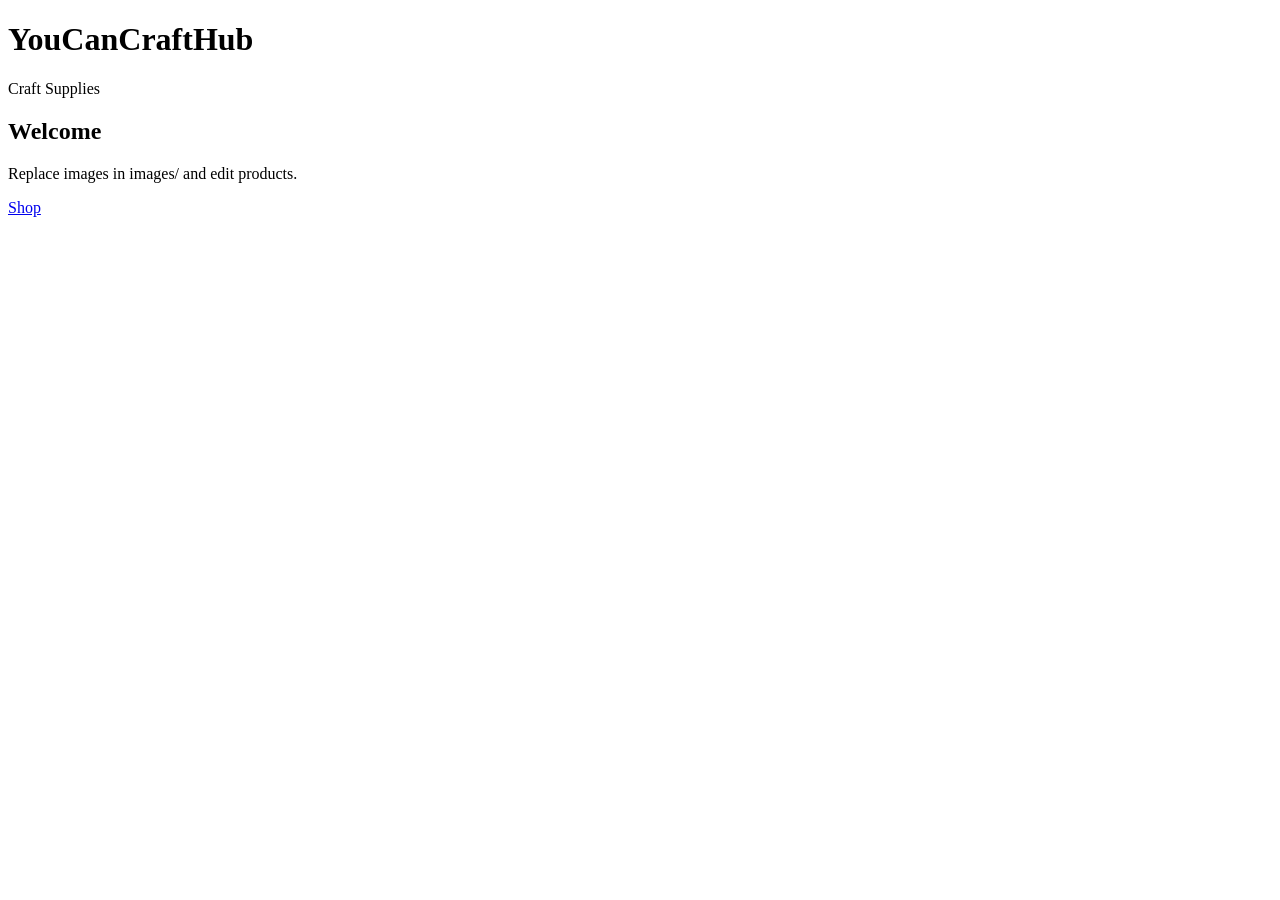
==== index.html @ ac7f4e87 "Update index.html" ====
<!DOCTYPE html><html><head><meta charset='UTF-8'><meta name='viewport' content='width=device-width,initial-scale=1'><title>YouCanCraftHub</title><link rel='stylesheet' href='style.css'></head><body><header><h1>YouCanCraftHub</h1><p>Craft Supplies</p></header><main><h2>Welcome</h2><p>Replace images in images/ and edit products.</p><a href='products.html'>Shop</a></main><script src='script.js'></script></body></html>
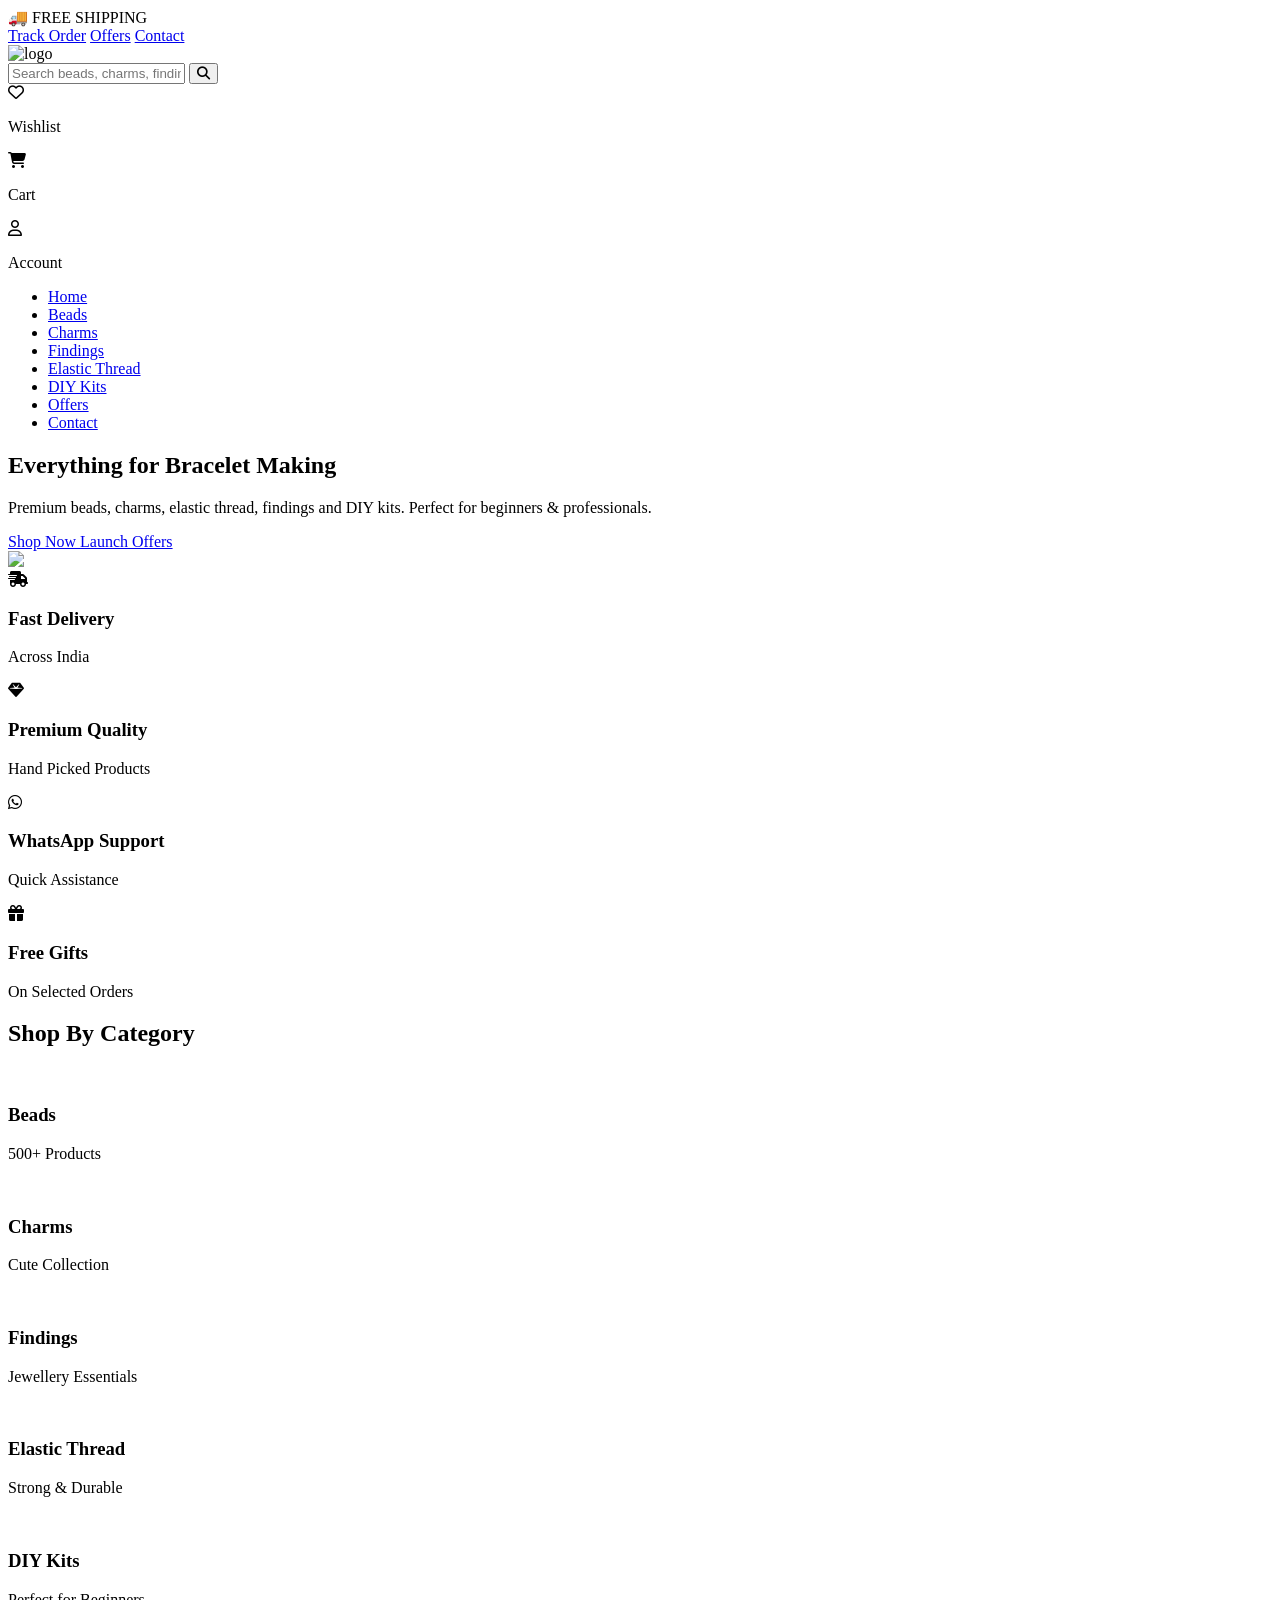
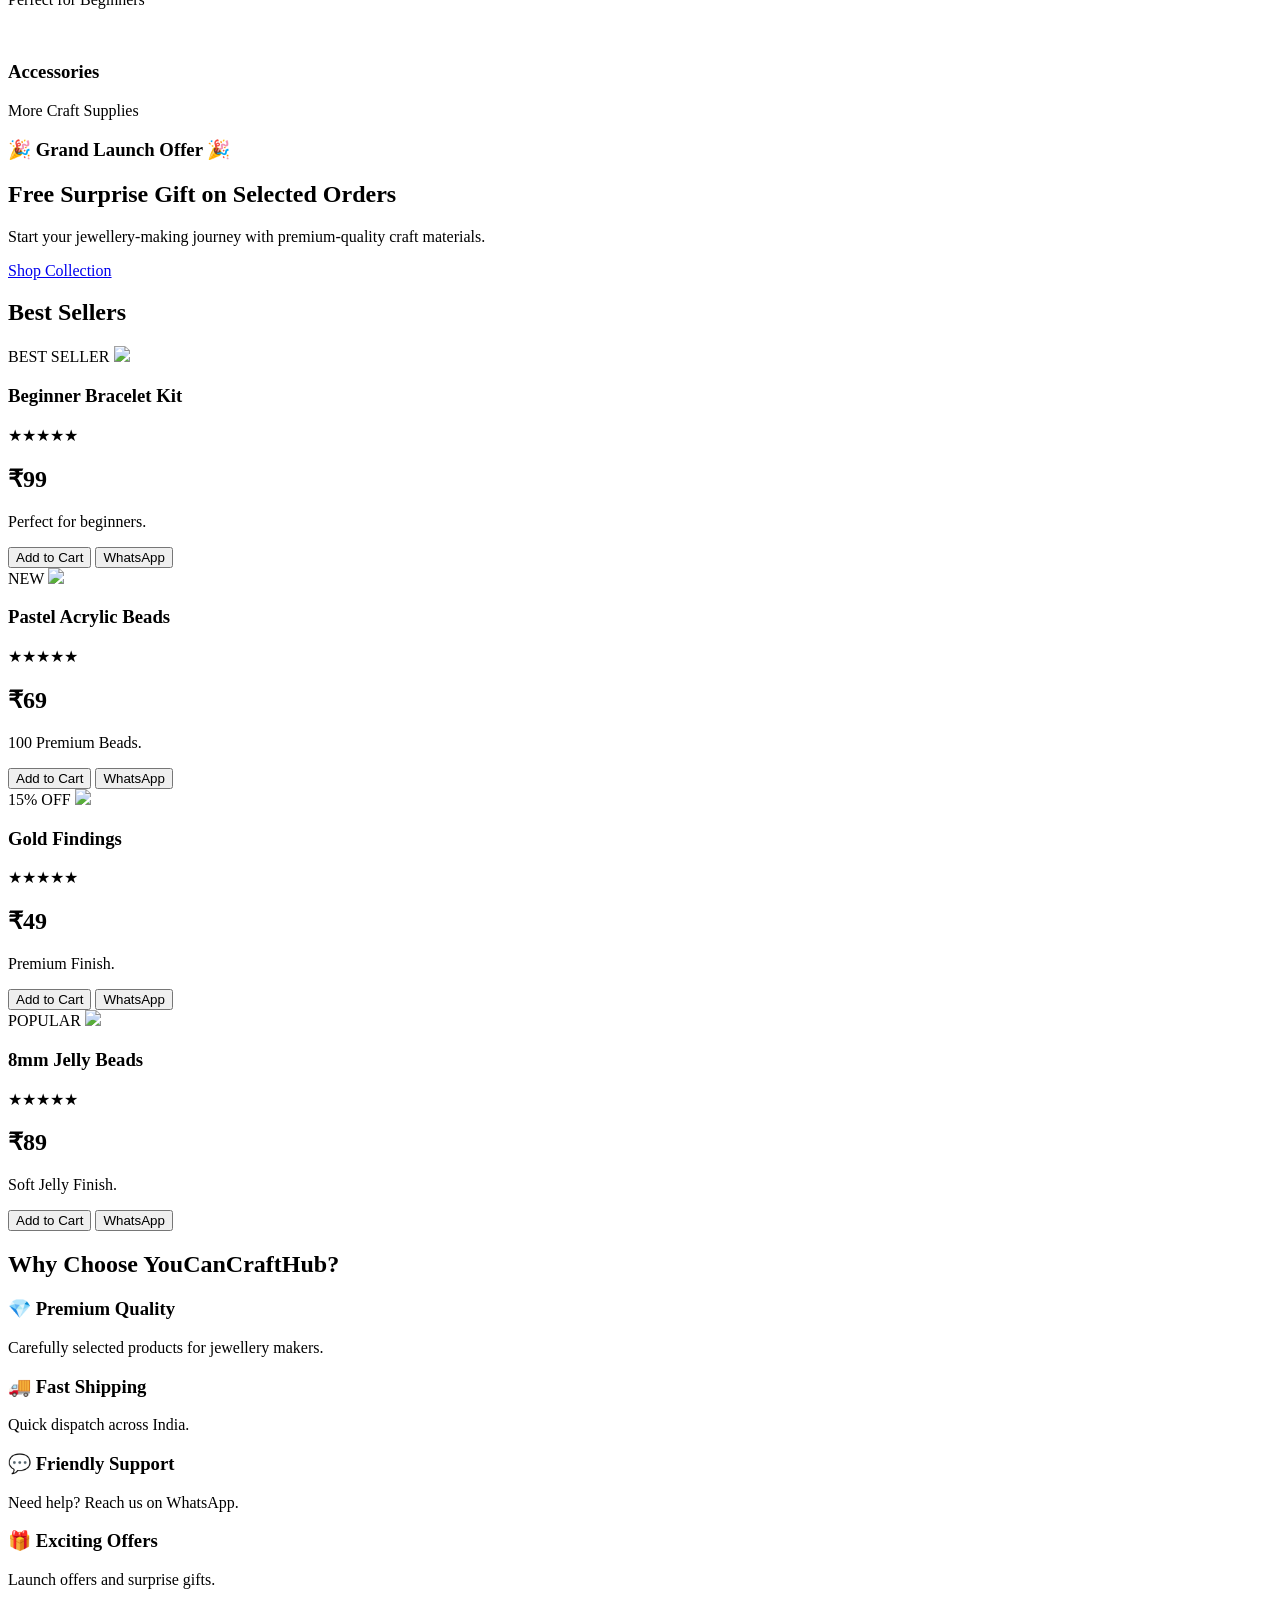
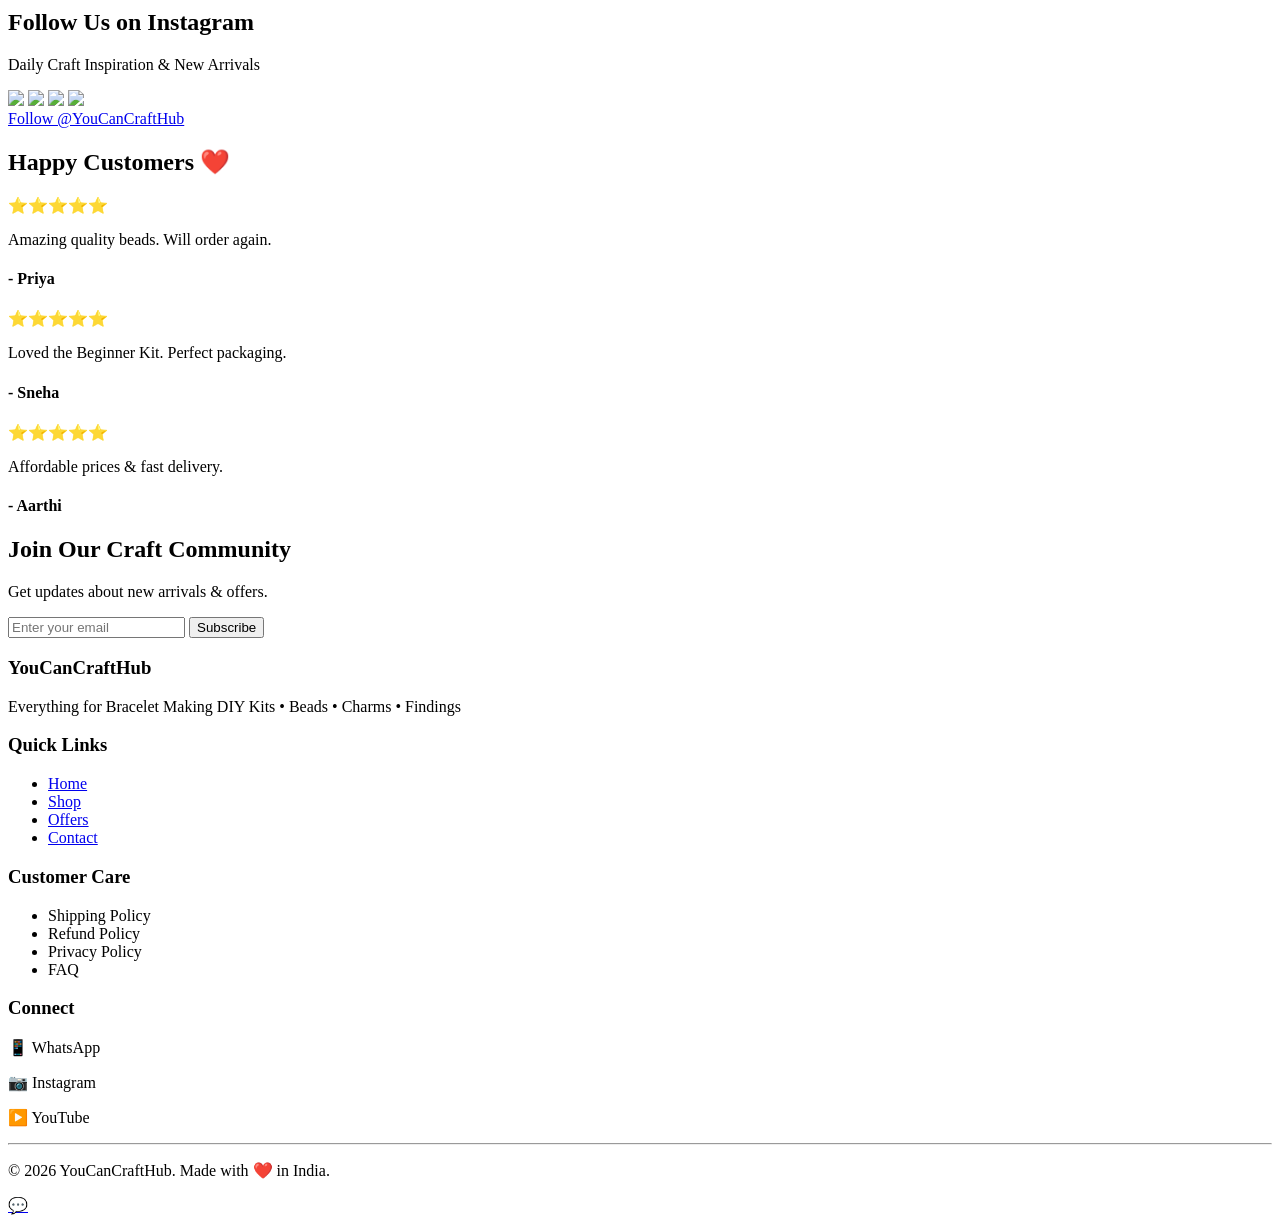
==== commit 87ca34b7: "Update index.html" ====
--- a/index.html
+++ b/index.html
@@ -1 +1,770 @@
-<!DOCTYPE html><html><head><meta charset='UTF-8'><meta name='viewport' content='width=device-width,initial-scale=1'><title>YouCanCraftHub</title><link rel='stylesheet' href='style.css'></head><body><header><h1>YouCanCraftHub</h1><p>Craft Supplies</p></header><main><h2>Welcome</h2><p>Replace images in images/ and edit products.</p><a href='products.html'>Shop</a></main><script src='script.js'></script></body></html>
+<!DOCTYPE html>
+<html lang="en">
+
+<head>
+
+<meta charset="UTF-8">
+<meta name="viewport" content="width=device-width, initial-scale=1.0">
+
+<title>YouCanCraftHub | Craft Supplies Store</title>
+
+<link rel="stylesheet" href="css/main.css">
+
+<link href="https://fonts.googleapis.com/css2?family=Poppins:wght@300;400;500;600;700&display=swap" rel="stylesheet">
+
+<link rel="stylesheet"
+href="https://cdnjs.cloudflare.com/ajax/libs/font-awesome/6.6.0/css/all.min.css">
+
+</head>
+
+<body>
+
+<!-- TOP BAR -->
+
+<div class="top-bar">
+
+<div class="offer">
+🚚 FREE SHIPPING 
+</div>
+
+<div class="top-links">
+
+<a href="#">Track Order</a>
+
+<a href="#">Offers</a>
+
+<a href="#">Contact</a>
+
+</div>
+
+</div>
+
+<!-- HEADER -->
+
+<header>
+
+<div class="logo">
+
+<img src="images/logo.png" alt="logo">
+
+</div>
+
+<div class="search-box">
+
+<input
+type="text"
+placeholder="Search beads, charms, findings...">
+
+<button>
+
+<i class="fa fa-search"></i>
+
+</button>
+
+</div>
+
+<div class="header-icons">
+
+<div>
+
+<i class="fa-regular fa-heart"></i>
+
+<p>Wishlist</p>
+
+</div>
+
+<div>
+
+<i class="fa-solid fa-cart-shopping"></i>
+
+<p>Cart</p>
+
+</div>
+
+<div>
+
+<i class="fa-regular fa-user"></i>
+
+<p>Account</p>
+
+</div>
+
+</div>
+
+</header>
+
+<!-- NAVIGATION -->
+
+<nav>
+
+<ul>
+
+<li><a href="#">Home</a></li>
+
+<li><a href="#">Beads</a></li>
+
+<li><a href="#">Charms</a></li>
+
+<li><a href="#">Findings</a></li>
+
+<li><a href="#">Elastic Thread</a></li>
+
+<li><a href="#">DIY Kits</a></li>
+
+<li><a href="#">Offers</a></li>
+
+<li><a href="#">Contact</a></li>
+
+</ul>
+
+</nav>
+
+<!-- HERO -->
+
+<section class="hero">
+
+<div class="hero-left">
+
+<h1>
+
+Everything for
+
+<span>Bracelet Making</span>
+
+</h1>
+
+<p>
+
+Premium beads, charms, elastic thread,
+
+findings and DIY kits.
+
+Perfect for beginners & professionals.
+
+</p>
+
+<div class="hero-buttons">
+
+<a href="#" class="shop-btn">
+
+Shop Now
+
+</a>
+
+<a href="#"
+
+class="offer-btn">
+
+Launch Offers
+
+</a>
+
+</div>
+
+</div>
+
+<div class="hero-right">
+
+<img src="images/hero.png">
+
+</div>
+
+</section>
+
+<!-- FEATURES -->
+
+<section class="features">
+
+<div class="feature">
+
+<i class="fa-solid fa-truck-fast"></i>
+
+<h3>
+
+Fast Delivery
+
+</h3>
+
+<p>
+
+Across India
+
+</p>
+
+</div>
+
+<div class="feature">
+
+<i class="fa-solid fa-gem"></i>
+
+<h3>
+
+Premium Quality
+
+</h3>
+
+<p>
+
+Hand Picked Products
+
+</p>
+
+</div>
+
+<div class="feature">
+
+<i class="fa-brands fa-whatsapp"></i>
+
+<h3>
+
+WhatsApp Support
+
+</h3>
+
+<p>
+
+Quick Assistance
+
+</p>
+
+</div>
+
+<div class="feature">
+
+<i class="fa-solid fa-gift"></i>
+
+<h3>
+
+Free Gifts
+
+</h3>
+
+<p>
+
+On Selected Orders
+
+</p>
+
+</div>
+<!-- SHOP BY CATEGORY -->
+
+<section class="categories">
+
+<h2>Shop By Category</h2>
+
+<div class="category-grid">
+
+<div class="category-card">
+<img src="images/beads.png" alt="">
+<h3>Beads</h3>
+<p>500+ Products</p>
+</div>
+
+<div class="category-card">
+<img src="images/charms.png" alt="">
+<h3>Charms</h3>
+<p>Cute Collection</p>
+</div>
+
+<div class="category-card">
+<img src="images/findings.png" alt="">
+<h3>Findings</h3>
+<p>Jewellery Essentials</p>
+</div>
+
+<div class="category-card">
+<img src="images/thread.png" alt="">
+<h3>Elastic Thread</h3>
+<p>Strong & Durable</p>
+</div>
+
+<div class="category-card">
+<img src="images/kits.png" alt="">
+<h3>DIY Kits</h3>
+<p>Perfect for Beginners</p>
+</div>
+
+<div class="category-card">
+<img src="images/accessories.png" alt="">
+<h3>Accessories</h3>
+<p>More Craft Supplies</p>
+</div>
+
+</div>
+
+</section>
+
+<!-- OFFER BANNER -->
+
+<section class="offer-banner">
+
+<div class="offer-content">
+
+<h1>🎉 Grand Launch Offer 🎉</h1>
+
+<h2>Free Surprise Gift on Selected Orders</h2>
+
+<p>
+Start your jewellery-making journey with premium-quality craft materials.
+</p>
+
+<a href="#" class="shop-btn">
+
+Shop Collection
+
+</a>
+
+</div>
+
+</section>
+
+<!-- BEST SELLERS -->
+
+<section class="products">
+
+<h2>Best Sellers</h2>
+
+<div class="product-grid">
+
+<div class="product-card">
+
+<span class="badge">BEST SELLER</span>
+
+<img src="images/product1.jpg">
+
+<h3>Beginner Bracelet Kit</h3>
+
+<div class="rating">
+
+★★★★★
+
+</div>
+
+<h2>₹99</h2>
+
+<p>Perfect for beginners.</p>
+
+<div class="buttons">
+
+<button class="cart-btn">
+Add to Cart
+</button>
+
+<button class="buy-btn">
+WhatsApp
+</button>
+
+</div>
+
+</div>
+
+<div class="product-card">
+
+<span class="badge new">
+NEW
+</span>
+
+<img src="images/product2.jpg">
+
+<h3>Pastel Acrylic Beads</h3>
+
+<div class="rating">
+
+★★★★★
+
+</div>
+
+<h2>₹69</h2>
+
+<p>100 Premium Beads.</p>
+
+<div class="buttons">
+
+<button class="cart-btn">
+Add to Cart
+</button>
+
+<button class="buy-btn">
+WhatsApp
+</button>
+
+</div>
+
+</div>
+
+<div class="product-card">
+
+<span class="badge sale">
+15% OFF
+</span>
+
+<img src="images/product3.jpg">
+
+<h3>Gold Findings</h3>
+
+<div class="rating">
+
+★★★★★
+
+</div>
+
+<h2>₹49</h2>
+
+<p>Premium Finish.</p>
+
+<div class="buttons">
+
+<button class="cart-btn">
+Add to Cart
+</button>
+
+<button class="buy-btn">
+WhatsApp
+</button>
+
+</div>
+
+</div>
+
+<div class="product-card">
+
+<span class="badge">
+POPULAR
+</span>
+
+<img src="images/product4.jpg">
+
+<h3>8mm Jelly Beads</h3>
+
+<div class="rating">
+
+★★★★★
+
+</div>
+
+<h2>₹89</h2>
+
+<p>Soft Jelly Finish.</p>
+
+<div class="buttons">
+
+<button class="cart-btn">
+Add to Cart
+</button>
+
+<button class="buy-btn">
+WhatsApp
+</button>
+
+</div>
+
+</div>
+
+</div>
+
+</section>
+
+<!-- WHY CHOOSE US -->
+
+<section class="why-us">
+
+<h2>Why Choose YouCanCraftHub?</h2>
+
+<div class="why-grid">
+
+<div>
+
+<h3>💎 Premium Quality</h3>
+
+<p>Carefully selected products for jewellery makers.</p>
+
+</div>
+
+<div>
+
+<h3>🚚 Fast Shipping</h3>
+
+<p>Quick dispatch across India.</p>
+
+</div>
+
+<div>
+
+<h3>💬 Friendly Support</h3>
+
+<p>Need help? Reach us on WhatsApp.</p>
+
+</div>
+
+<div>
+
+<h3>🎁 Exciting Offers</h3>
+
+<p>Launch offers and surprise gifts.</p>
+
+</div>
+
+</div>
+
+</section>
+
+<!-- PART 3 STARTS BELOW -->
+
+  <!-- INSTAGRAM -->
+
+<section class="instagram">
+
+<h2>Follow Us on Instagram</h2>
+
+<p>
+
+Daily Craft Inspiration & New Arrivals
+
+</p>
+
+<div class="insta-gallery">
+
+<img src="images/product1.jpg">
+
+<img src="images/product2.jpg">
+
+<img src="images/product3.jpg">
+
+<img src="images/product4.jpg">
+
+</div>
+
+<div class="insta-btn">
+
+<a href="#">
+
+Follow @YouCanCraftHub
+
+</a>
+
+</div>
+
+</section>
+
+<!-- CUSTOMER REVIEWS -->
+
+<section class="reviews">
+
+<h2>Happy Customers ❤️</h2>
+
+<div class="review-grid">
+
+<div class="review">
+
+⭐⭐⭐⭐⭐
+
+<p>
+
+Amazing quality beads.
+
+Will order again.
+
+</p>
+
+<h4>- Priya</h4>
+
+</div>
+
+<div class="review">
+
+⭐⭐⭐⭐⭐
+
+<p>
+
+Loved the Beginner Kit.
+
+Perfect packaging.
+
+</p>
+
+<h4>- Sneha</h4>
+
+</div>
+
+<div class="review">
+
+⭐⭐⭐⭐⭐
+
+<p>
+
+Affordable prices & fast delivery.
+
+</p>
+
+<h4>- Aarthi</h4>
+
+</div>
+
+</div>
+
+</section>
+
+<!-- NEWSLETTER -->
+
+<section class="newsletter">
+
+<h2>
+
+Join Our Craft Community
+
+</h2>
+
+<p>
+
+Get updates about new arrivals & offers.
+
+</p>
+
+<div class="newsletter-box">
+
+<input
+
+type="email"
+
+placeholder="Enter your email">
+
+<button>
+
+Subscribe
+
+</button>
+
+</div>
+
+</section>
+
+<!-- FOOTER -->
+
+<footer>
+
+<div class="footer-grid">
+
+<div>
+
+<h3>
+
+YouCanCraftHub
+
+</h3>
+
+<p>
+
+Everything for Bracelet Making
+
+DIY Kits • Beads • Charms • Findings
+
+</p>
+
+</div>
+
+<div>
+
+<h3>
+
+Quick Links
+
+</h3>
+
+<ul>
+
+<li><a href="#">Home</a></li>
+
+<li><a href="#">Shop</a></li>
+
+<li><a href="#">Offers</a></li>
+
+<li><a href="#">Contact</a></li>
+
+</ul>
+
+</div>
+
+<div>
+
+<h3>
+
+Customer Care
+
+</h3>
+
+<ul>
+
+<li>Shipping Policy</li>
+
+<li>Refund Policy</li>
+
+<li>Privacy Policy</li>
+
+<li>FAQ</li>
+
+</ul>
+
+</div>
+
+<div>
+
+<h3>
+
+Connect
+
+</h3>
+
+<p>
+
+📱 WhatsApp
+
+</p>
+
+<p>
+
+📷 Instagram
+
+</p>
+
+<p>
+
+▶️ YouTube
+
+</p>
+
+</div>
+
+</div>
+
+<hr>
+
+<p class="copyright">
+
+© 2026 YouCanCraftHub.
+
+Made with ❤️ in India.
+
+</p>
+
+</footer>
+
+<!-- FLOATING WHATSAPP -->
+
+<a
+
+href="https://wa.me/919999999999"
+
+class="whatsapp">
+
+💬
+
+</a>
+
+<script src="js/app.js"></script>
+
+</body>
+
+</html>
+</section>
+
+<!-- PART 2 STARTS BELOW -->
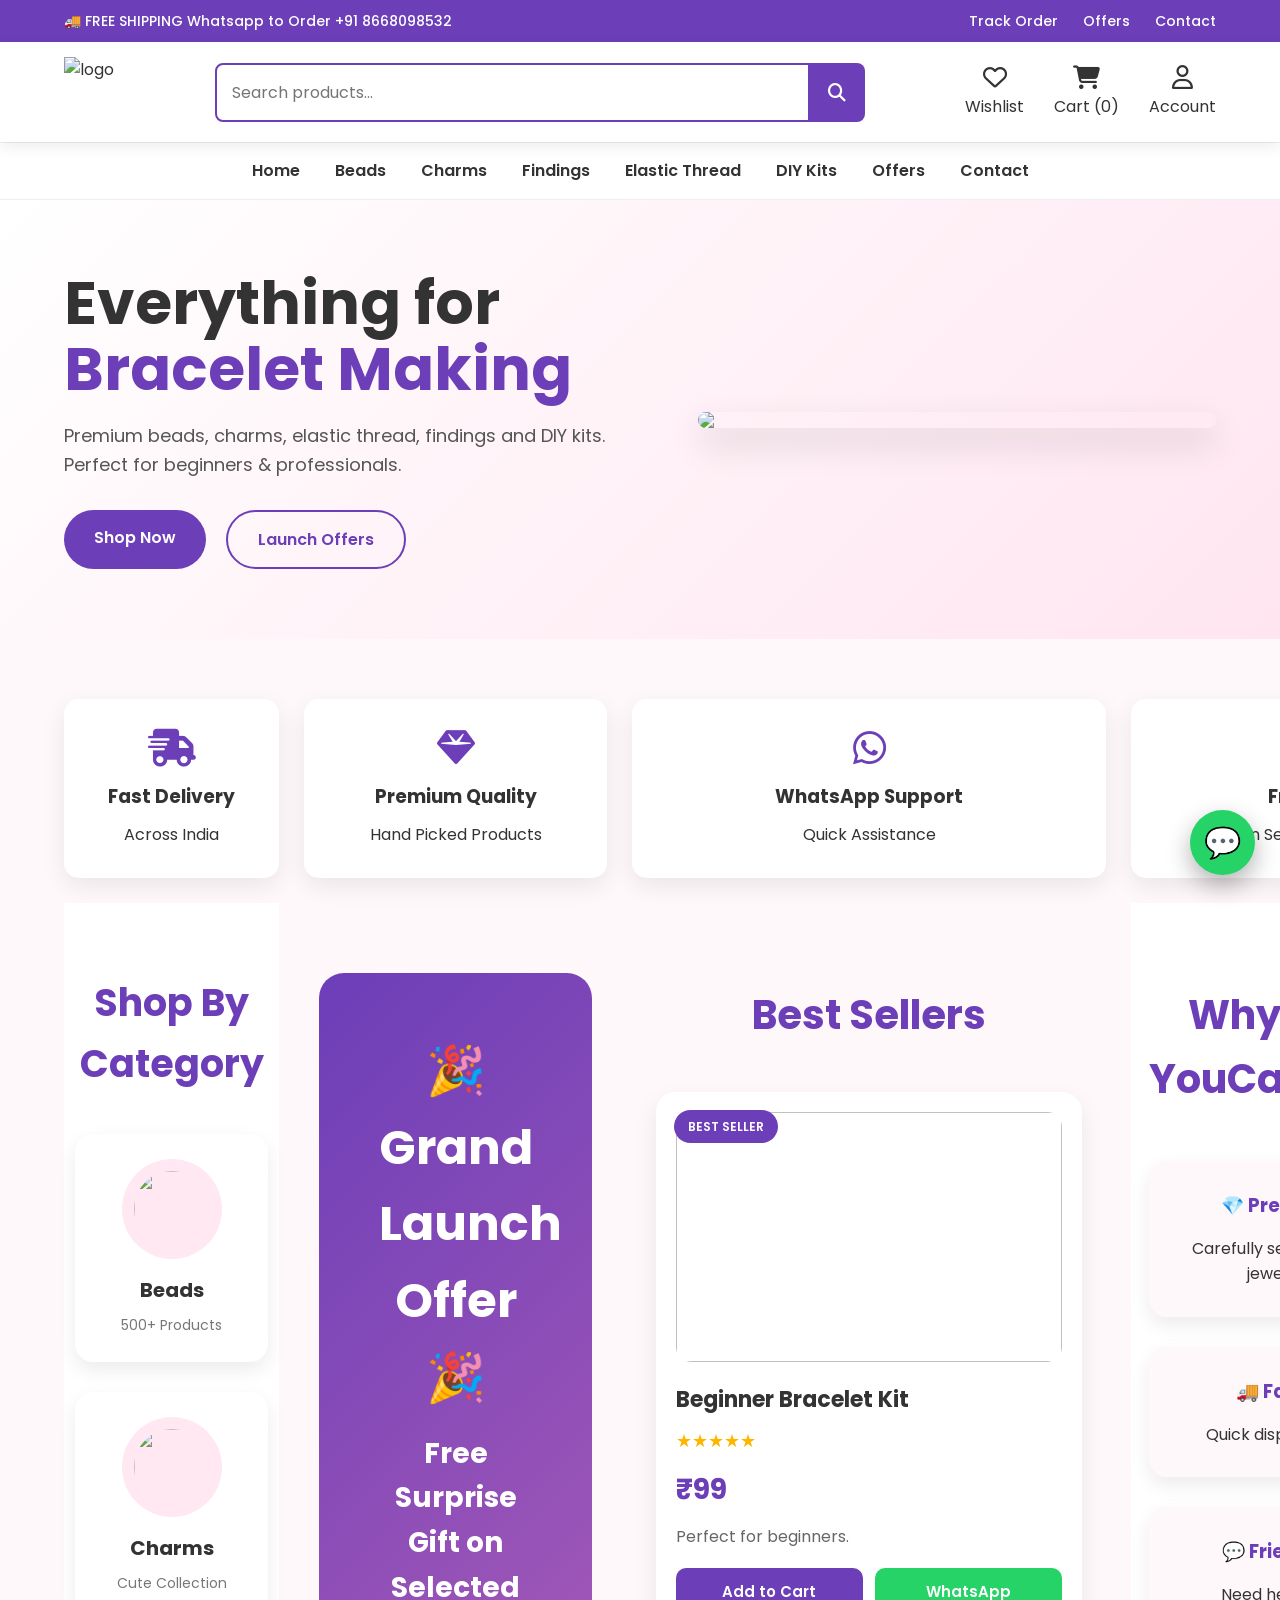
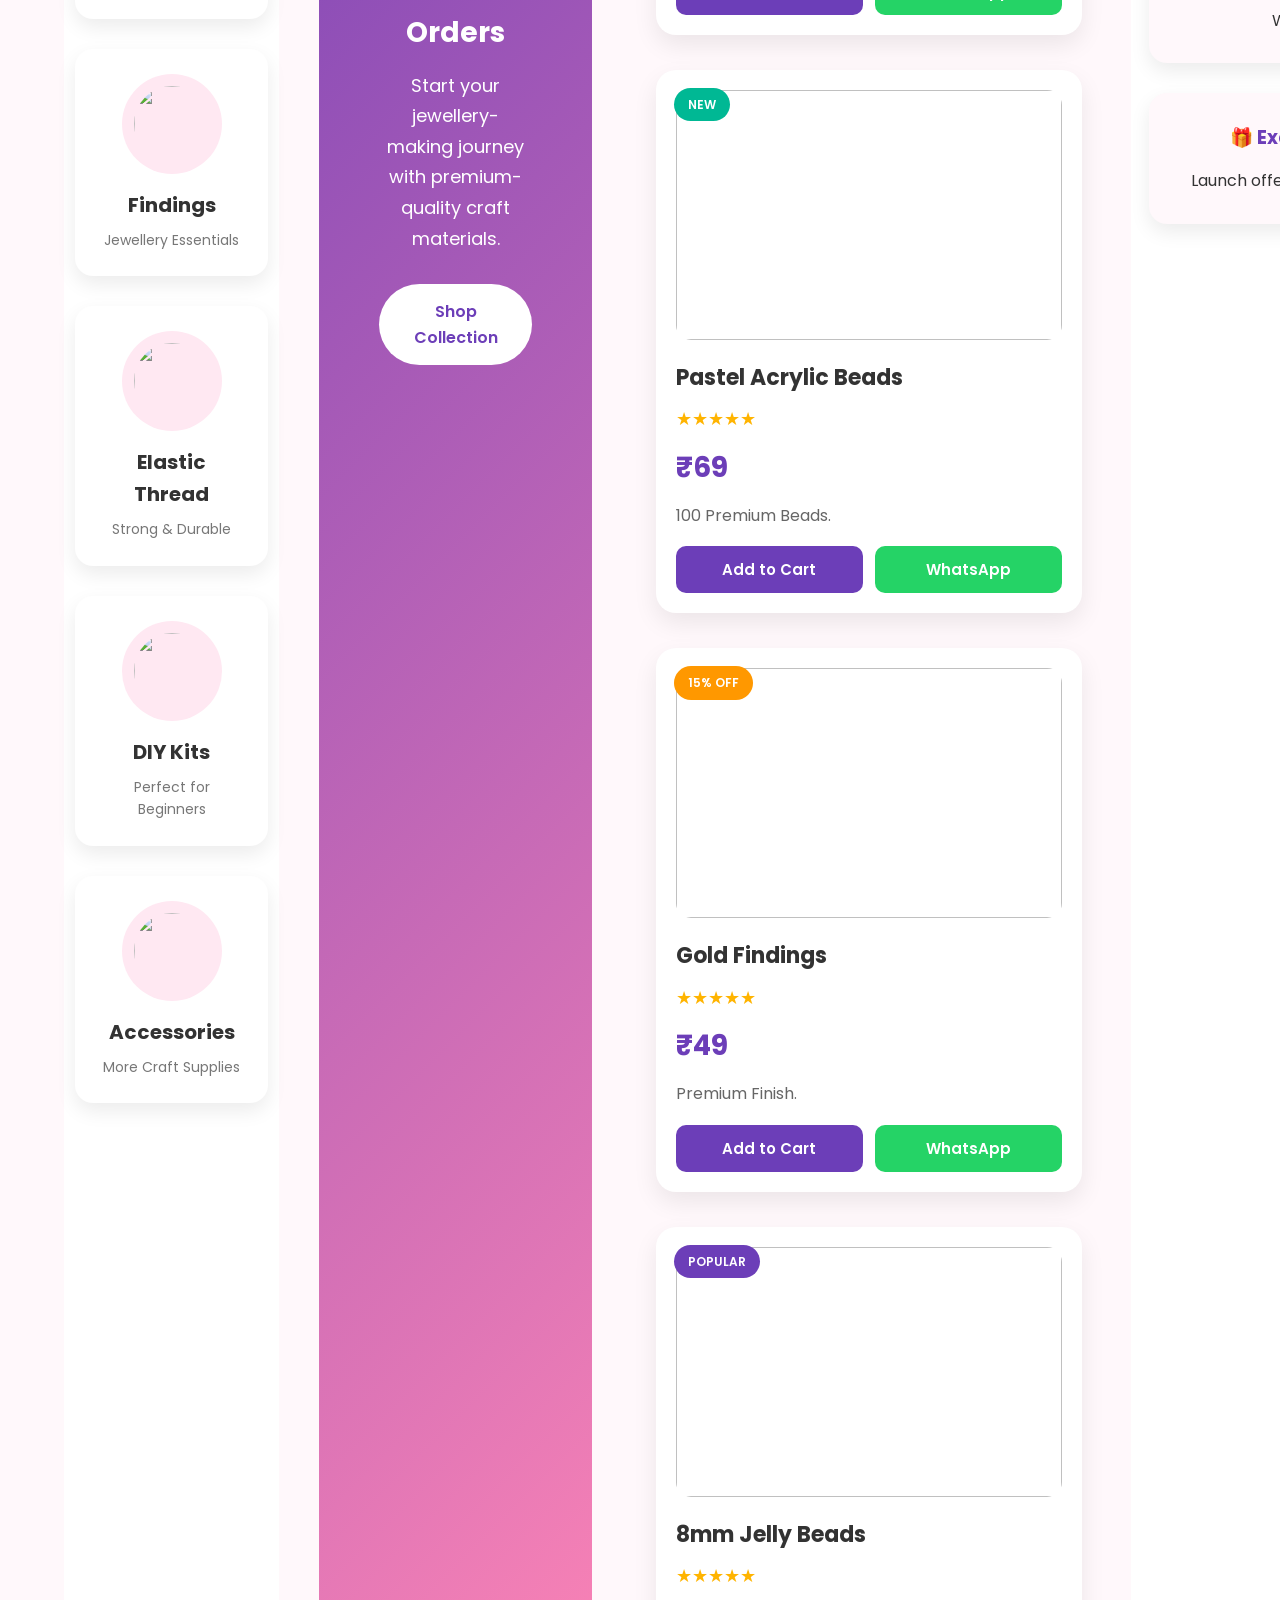
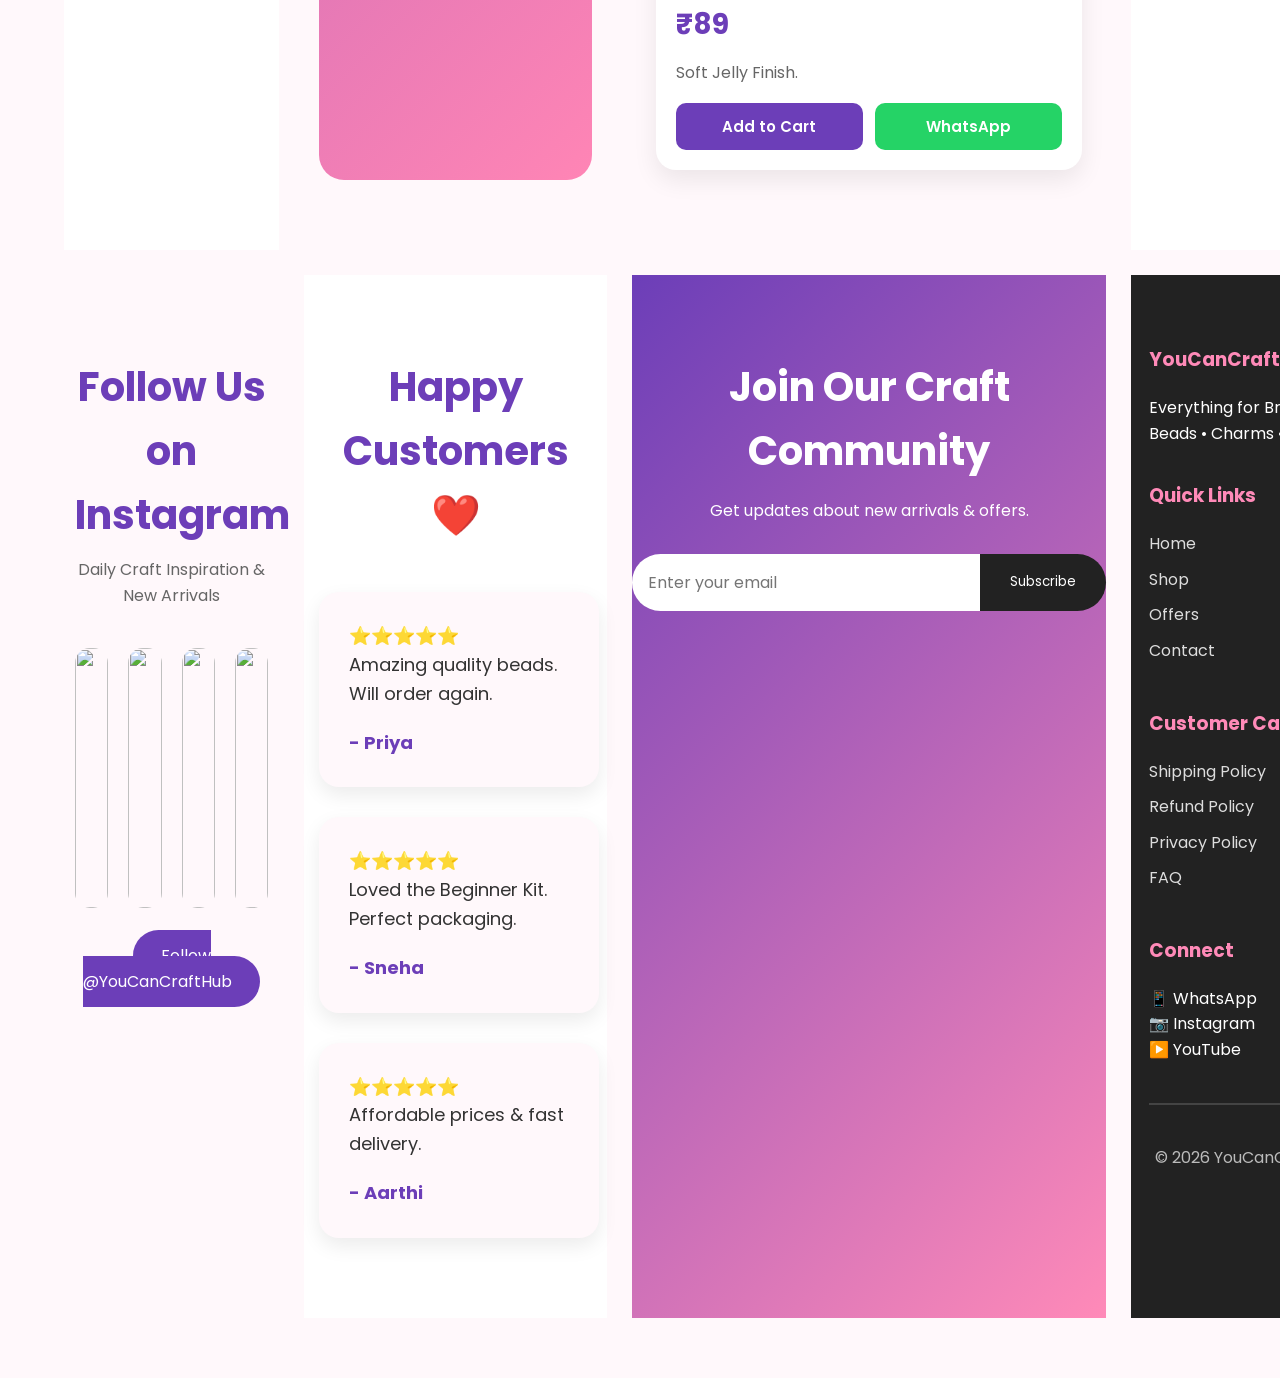
==== commit 3f8f85f8: "Update index.html" ====
--- a/index.html
+++ b/index.html
@@ -24,7 +24,7 @@
 <div class="top-bar">
 
 <div class="offer">
-🚚 FREE SHIPPING 
+🚚 FREE SHIPPING Whatsapp to Order +91 8668098532
 </div>
 
 <div class="top-links">
@@ -53,7 +53,8 @@
 
 <input
 type="text"
-placeholder="Search beads, charms, findings...">
+placeholder="Search products..."
+onkeyup="searchProducts()">
 
 <button>
 
@@ -75,10 +76,16 @@
 
 <div>
 
+<div onclick="location.href='cart.html'" style="cursor:pointer;">
+
 <i class="fa-solid fa-cart-shopping"></i>
 
-<p>Cart</p>
-
+<p>
+Cart
+(<span id="cartCount">0</span>)
+</p>
+
+</div>
 </div>
 
 <div>
--- a/css/main.css
+++ b/css/main.css
@@ -0,0 +1,818 @@
+/* ===========================
+   YouCanCraftHub Main CSS
+=========================== */
+
+*{
+margin:0;
+padding:0;
+box-sizing:border-box;
+font-family:'Poppins',sans-serif;
+}
+
+html{
+scroll-behavior:smooth;
+}
+
+body{
+background:#fff8fb;
+color:#333;
+line-height:1.6;
+}
+
+img{
+max-width:100%;
+display:block;
+}
+
+a{
+text-decoration:none;
+color:inherit;
+}
+
+ul{
+list-style:none;
+}
+
+/* TOP BAR */
+
+.top-bar{
+background:#6C3EB8;
+color:#fff;
+padding:10px 5%;
+display:flex;
+justify-content:space-between;
+align-items:center;
+font-size:14px;
+font-weight:500;
+}
+
+.top-links{
+display:flex;
+gap:25px;
+}
+
+.top-links a{
+color:#fff;
+transition:.3s;
+}
+
+.top-links a:hover{
+opacity:.8;
+}
+
+/* HEADER */
+
+header{
+display:flex;
+align-items:center;
+justify-content:space-between;
+padding:15px 5%;
+background:#fff;
+position:sticky;
+top:0;
+z-index:999;
+box-shadow:0 4px 15px rgba(0,0,0,.08);
+}
+
+.logo img{
+height:70px;
+}
+
+/* SEARCH */
+
+.search-box{
+display:flex;
+flex:1;
+max-width:650px;
+margin:0 40px;
+}
+
+.search-box input{
+width:100%;
+padding:15px;
+border:2px solid #6C3EB8;
+border-radius:8px 0 0 8px;
+outline:none;
+font-size:16px;
+}
+
+.search-box button{
+width:60px;
+border:none;
+background:#6C3EB8;
+color:#fff;
+font-size:18px;
+cursor:pointer;
+border-radius:0 8px 8px 0;
+}
+
+/* ICONS */
+
+.header-icons{
+display:flex;
+gap:30px;
+}
+
+.header-icons div{
+text-align:center;
+cursor:pointer;
+transition:.3s;
+}
+
+.header-icons div:hover{
+color:#6C3EB8;
+transform:translateY(-3px);
+}
+
+.header-icons i{
+font-size:24px;
+margin-bottom:5px;
+}
+
+/* NAVIGATION */
+
+nav{
+background:#fff;
+padding:15px 5%;
+border-top:1px solid #eee;
+border-bottom:1px solid #eee;
+}
+
+nav ul{
+display:flex;
+justify-content:center;
+gap:35px;
+flex-wrap:wrap;
+}
+
+nav a{
+font-weight:600;
+transition:.3s;
+}
+
+nav a:hover{
+color:#6C3EB8;
+}
+
+/* HERO */
+
+.hero{
+display:flex;
+align-items:center;
+justify-content:space-between;
+padding:70px 5%;
+background:linear-gradient(135deg,#fff,#ffe5f0);
+}
+
+.hero-left{
+width:50%;
+}
+
+.hero-left h1{
+font-size:60px;
+line-height:1.1;
+margin-bottom:20px;
+}
+
+.hero-left span{
+color:#6C3EB8;
+}
+
+.hero-left p{
+font-size:18px;
+margin-bottom:30px;
+color:#555;
+}
+
+.hero-right{
+width:45%;
+}
+
+.hero-right img{
+border-radius:25px;
+box-shadow:0 15px 35px rgba(0,0,0,.15);
+}
+
+/* BUTTONS */
+
+.hero-buttons{
+display:flex;
+gap:20px;
+}
+
+.shop-btn,
+.offer-btn{
+padding:15px 30px;
+border-radius:50px;
+font-weight:600;
+transition:.3s;
+display:inline-block;
+}
+
+.shop-btn{
+background:#6C3EB8;
+color:#fff;
+}
+
+.shop-btn:hover{
+background:#5B21B6;
+transform:translateY(-4px);
+}
+
+.offer-btn{
+border:2px solid #6C3EB8;
+color:#6C3EB8;
+}
+
+.offer-btn:hover{
+background:#6C3EB8;
+color:#fff;
+}
+
+/* FEATURES */
+
+.features{
+display:grid;
+grid-template-columns:repeat(4,1fr);
+gap:25px;
+padding:60px 5%;
+}
+
+.feature{
+background:#fff;
+padding:30px;
+border-radius:15px;
+text-align:center;
+box-shadow:0 8px 25px rgba(0,0,0,.08);
+transition:.3s;
+}
+
+.feature:hover{
+transform:translateY(-8px);
+}
+
+.feature i{
+font-size:38px;
+color:#6C3EB8;
+margin-bottom:15px;
+}
+
+.feature h3{
+margin-bottom:10px;
+}/* ===========================
+   SHOP BY CATEGORY
+=========================== */
+
+.categories{
+padding:70px 5%;
+background:#fff;
+}
+
+.categories h2{
+text-align:center;
+font-size:38px;
+margin-bottom:40px;
+color:#6C3EB8;
+}
+
+.category-grid{
+display:grid;
+grid-template-columns:repeat(auto-fit,minmax(180px,1fr));
+gap:30px;
+}
+
+.category-card{
+background:#fff;
+padding:25px;
+border-radius:18px;
+text-align:center;
+box-shadow:0 8px 20px rgba(0,0,0,.08);
+transition:.35s;
+cursor:pointer;
+}
+
+.category-card:hover{
+transform:translateY(-8px);
+box-shadow:0 12px 30px rgba(0,0,0,.15);
+}
+
+.category-card img{
+width:100px;
+height:100px;
+object-fit:cover;
+border-radius:50%;
+margin:0 auto 15px;
+background:#ffe8f2;
+padding:12px;
+}
+
+.category-card h3{
+font-size:20px;
+margin-bottom:8px;
+}
+
+.category-card p{
+color:#777;
+font-size:14px;
+}
+
+/* ===========================
+   OFFER BANNER
+=========================== */
+
+.offer-banner{
+margin:70px 5%;
+padding:60px;
+border-radius:25px;
+background:linear-gradient(135deg,#6C3EB8,#ff85b5);
+color:white;
+text-align:center;
+}
+
+.offer-banner h1{
+font-size:48px;
+margin-bottom:15px;
+}
+
+.offer-banner h2{
+font-size:28px;
+margin-bottom:15px;
+}
+
+.offer-banner p{
+max-width:700px;
+margin:auto auto 30px;
+font-size:18px;
+line-height:1.7;
+}
+
+.offer-banner .shop-btn{
+background:#fff;
+color:#6C3EB8;
+}
+
+.offer-banner .shop-btn:hover{
+background:#333;
+color:#fff;
+}
+
+/* ===========================
+   PRODUCTS
+=========================== */
+
+.products{
+padding:80px 5%;
+background:#fff8fb;
+}
+
+.products h2{
+text-align:center;
+font-size:40px;
+margin-bottom:45px;
+color:#6C3EB8;
+}
+
+.product-grid{
+display:grid;
+grid-template-columns:repeat(auto-fit,minmax(260px,1fr));
+gap:35px;
+}
+
+.product-card{
+background:#fff;
+border-radius:20px;
+padding:20px;
+box-shadow:0 10px 25px rgba(0,0,0,.08);
+transition:.35s;
+position:relative;
+overflow:hidden;
+}
+
+.product-card:hover{
+transform:translateY(-10px);
+box-shadow:0 15px 35px rgba(0,0,0,.15);
+}
+
+.product-card img{
+height:250px;
+width:100%;
+object-fit:cover;
+border-radius:15px;
+margin-bottom:20px;
+}
+
+.product-card h3{
+font-size:22px;
+margin-bottom:10px;
+}
+
+.product-card h2{
+font-size:28px;
+margin:12px 0;
+text-align:left;
+color:#6C3EB8;
+}
+
+.product-card p{
+color:#666;
+margin-bottom:18px;
+}
+
+.rating{
+color:#ffb400;
+font-size:18px;
+margin-bottom:10px;
+}
+
+/* ===========================
+   BADGES
+=========================== */
+
+.badge{
+position:absolute;
+top:18px;
+left:18px;
+background:#6C3EB8;
+color:white;
+padding:7px 14px;
+font-size:12px;
+font-weight:600;
+border-radius:30px;
+}
+
+.badge.new{
+background:#00b894;
+}
+
+.badge.sale{
+background:#ff9800;
+}
+
+/* ===========================
+   BUTTONS
+=========================== */
+
+.buttons{
+display:flex;
+gap:12px;
+margin-top:15px;
+}
+
+.cart-btn,
+.buy-btn{
+flex:1;
+padding:12px;
+border:none;
+border-radius:10px;
+font-size:15px;
+font-weight:600;
+cursor:pointer;
+transition:.3s;
+}
+
+.cart-btn{
+background:#6C3EB8;
+color:#fff;
+}
+
+.cart-btn:hover{
+background:#5B21B6;
+}
+
+.buy-btn{
+background:#25D366;
+color:#fff;
+}
+
+.buy-btn:hover{
+background:#128C7E;
+}
+/* ===========================
+   WHY CHOOSE US
+=========================== */
+
+.why-us{
+padding:80px 5%;
+background:#ffffff;
+}
+
+.why-us h2{
+text-align:center;
+font-size:40px;
+margin-bottom:50px;
+color:#6C3EB8;
+}
+
+.why-grid{
+display:grid;
+grid-template-columns:repeat(auto-fit,minmax(250px,1fr));
+gap:30px;
+}
+
+.why-grid div{
+background:#fff8fb;
+padding:30px;
+border-radius:18px;
+text-align:center;
+box-shadow:0 8px 20px rgba(0,0,0,.08);
+transition:.3s;
+}
+
+.why-grid div:hover{
+transform:translateY(-8px);
+}
+
+.why-grid h3{
+margin-bottom:15px;
+color:#6C3EB8;
+}
+
+/* ===========================
+   INSTAGRAM
+=========================== */
+
+.instagram{
+padding:80px 5%;
+text-align:center;
+background:#fff8fb;
+}
+
+.instagram h2{
+font-size:40px;
+color:#6C3EB8;
+margin-bottom:10px;
+}
+
+.instagram p{
+margin-bottom:40px;
+color:#666;
+}
+
+.insta-gallery{
+display:grid;
+grid-template-columns:repeat(4,1fr);
+gap:20px;
+}
+
+.insta-gallery img{
+width:100%;
+height:260px;
+object-fit:cover;
+border-radius:15px;
+transition:.3s;
+}
+
+.insta-gallery img:hover{
+transform:scale(1.05);
+}
+
+.insta-btn{
+margin-top:35px;
+}
+
+.insta-btn a{
+background:#6C3EB8;
+color:#fff;
+padding:14px 28px;
+border-radius:40px;
+}
+
+/* ===========================
+   REVIEWS
+=========================== */
+
+.reviews{
+padding:80px 5%;
+background:#fff;
+}
+
+.reviews h2{
+text-align:center;
+font-size:40px;
+margin-bottom:45px;
+color:#6C3EB8;
+}
+
+.review-grid{
+display:grid;
+grid-template-columns:repeat(auto-fit,minmax(280px,1fr));
+gap:30px;
+}
+
+.review{
+background:#fff8fb;
+padding:30px;
+border-radius:20px;
+box-shadow:0 8px 20px rgba(0,0,0,.08);
+font-size:18px;
+}
+
+.review h4{
+margin-top:20px;
+color:#6C3EB8;
+}
+
+/* ===========================
+   NEWSLETTER
+=========================== */
+
+.newsletter{
+padding:80px 5%;
+background:linear-gradient(135deg,#6C3EB8,#ff8ab8);
+text-align:center;
+color:white;
+}
+
+.newsletter h2{
+font-size:40px;
+margin-bottom:15px;
+}
+
+.newsletter p{
+margin-bottom:30px;
+}
+
+.newsletter-box{
+display:flex;
+justify-content:center;
+max-width:650px;
+margin:auto;
+}
+
+.newsletter-box input{
+flex:1;
+padding:16px;
+border:none;
+border-radius:50px 0 0 50px;
+outline:none;
+font-size:16px;
+}
+
+.newsletter-box button{
+padding:16px 30px;
+border:none;
+background:#222;
+color:white;
+border-radius:0 50px 50px 0;
+cursor:pointer;
+}
+
+/* ===========================
+   FOOTER
+=========================== */
+
+footer{
+background:#222;
+color:white;
+padding:70px 5% 30px;
+}
+
+.footer-grid{
+display:grid;
+grid-template-columns:repeat(auto-fit,minmax(220px,1fr));
+gap:35px;
+}
+
+.footer-grid h3{
+margin-bottom:20px;
+color:#ff8ab8;
+}
+
+.footer-grid li{
+margin-bottom:10px;
+color:#ddd;
+}
+
+footer hr{
+margin:40px 0;
+border:.5px solid #444;
+}
+
+.copyright{
+text-align:center;
+color:#bbb;
+}
+
+/* ===========================
+   WHATSAPP BUTTON
+=========================== */
+
+.whatsapp{
+position:fixed;
+right:25px;
+bottom:25px;
+width:65px;
+height:65px;
+background:#25D366;
+color:white;
+display:flex;
+align-items:center;
+justify-content:center;
+border-radius:50%;
+font-size:30px;
+box-shadow:0 10px 25px rgba(0,0,0,.3);
+z-index:999;
+transition:.3s;
+}
+
+.whatsapp:hover{
+transform:scale(1.1);
+}
+
+/* ===========================
+   MOBILE
+=========================== */
+
+@media(max-width:992px){
+
+header{
+flex-direction:column;
+gap:20px;
+}
+
+.search-box{
+width:100%;
+margin:0;
+}
+
+.hero{
+flex-direction:column;
+text-align:center;
+}
+
+.hero-left,
+.hero-right{
+width:100%;
+}
+
+.hero-left h1{
+font-size:42px;
+}
+
+.hero-buttons{
+justify-content:center;
+flex-wrap:wrap;
+}
+
+.features{
+grid-template-columns:repeat(2,1fr);
+}
+
+.insta-gallery{
+grid-template-columns:repeat(2,1fr);
+}
+
+}
+
+@media(max-width:768px){
+
+.top-bar{
+flex-direction:column;
+gap:10px;
+}
+
+.header-icons{
+gap:15px;
+}
+
+nav ul{
+gap:15px;
+}
+
+.features{
+grid-template-columns:1fr;
+}
+
+.product-grid{
+grid-template-columns:1fr;
+}
+
+.category-grid{
+grid-template-columns:repeat(2,1fr);
+}
+
+.insta-gallery{
+grid-template-columns:1fr;
+}
+
+.newsletter-box{
+flex-direction:column;
+}
+
+.newsletter-box input{
+border-radius:40px;
+margin-bottom:15px;
+}
+
+.newsletter-box button{
+border-radius:40px;
+}
+
+}
+
+
+
+
+
+
+
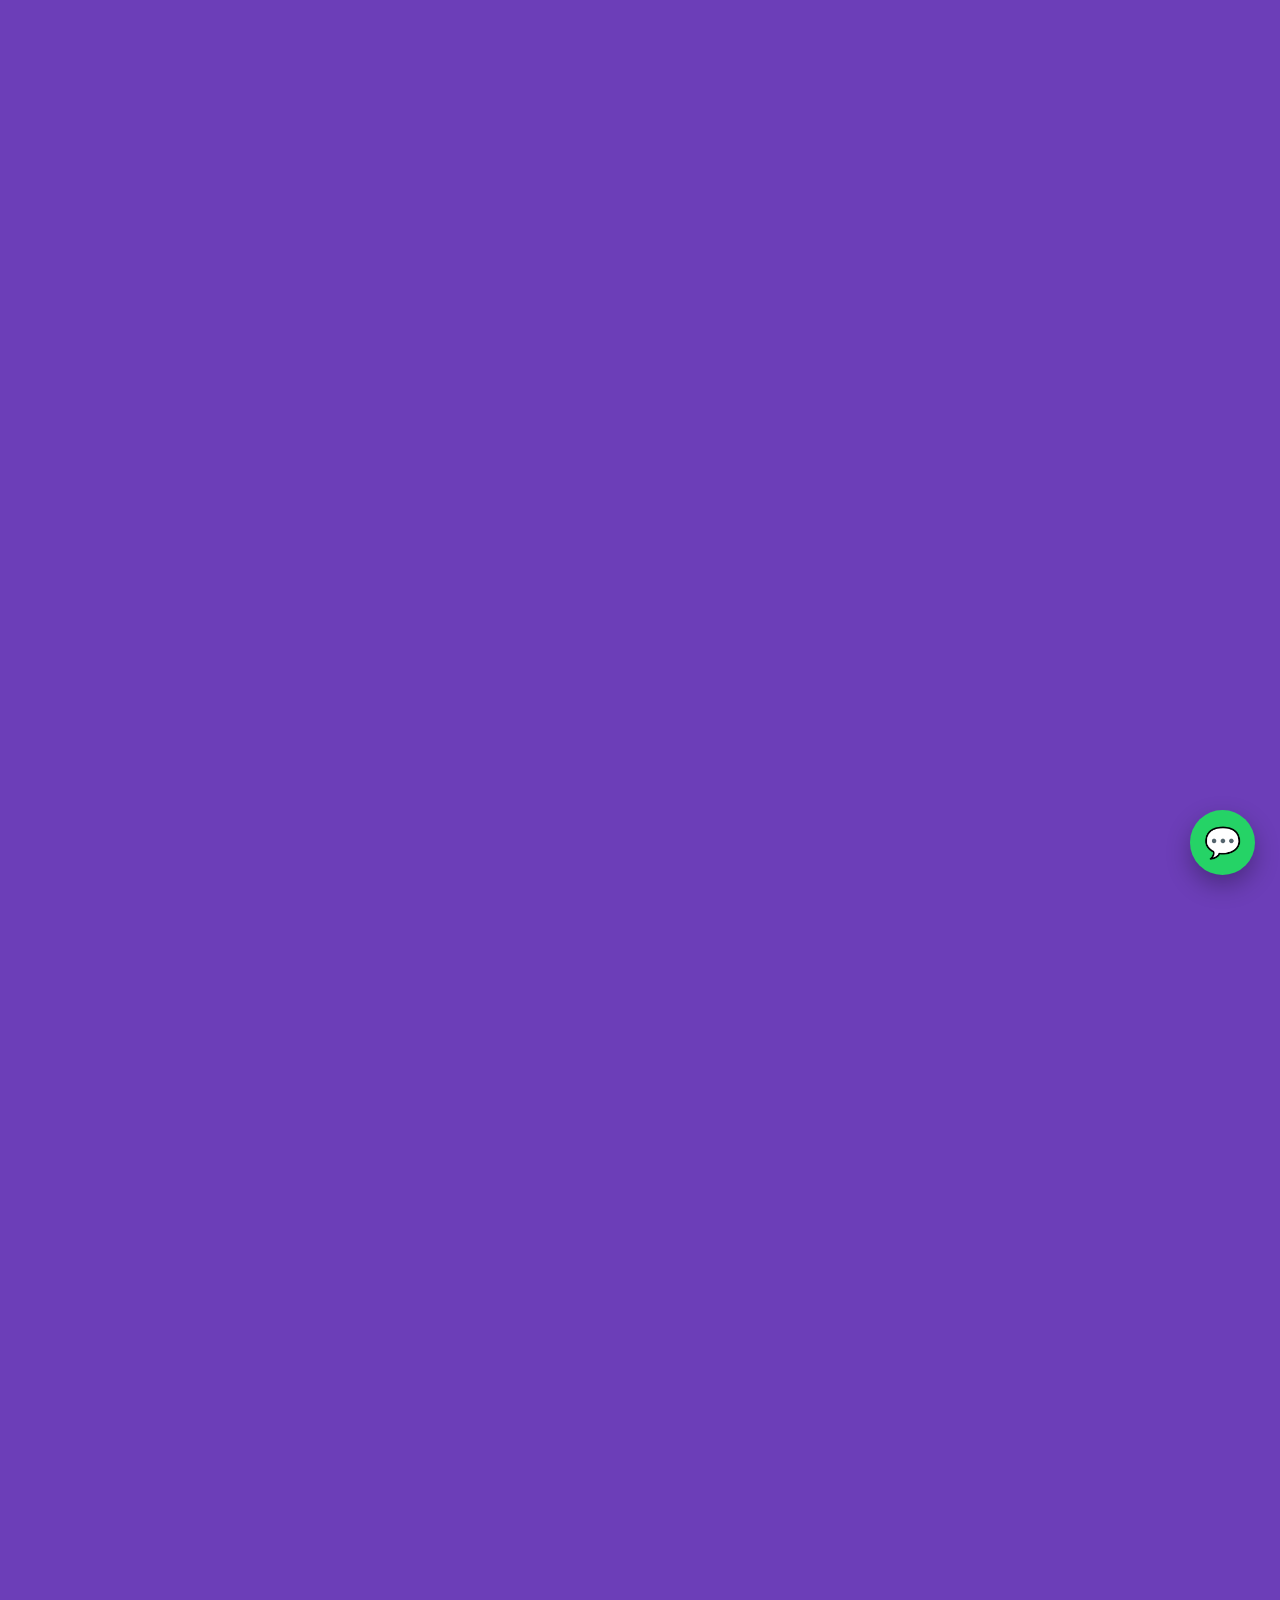
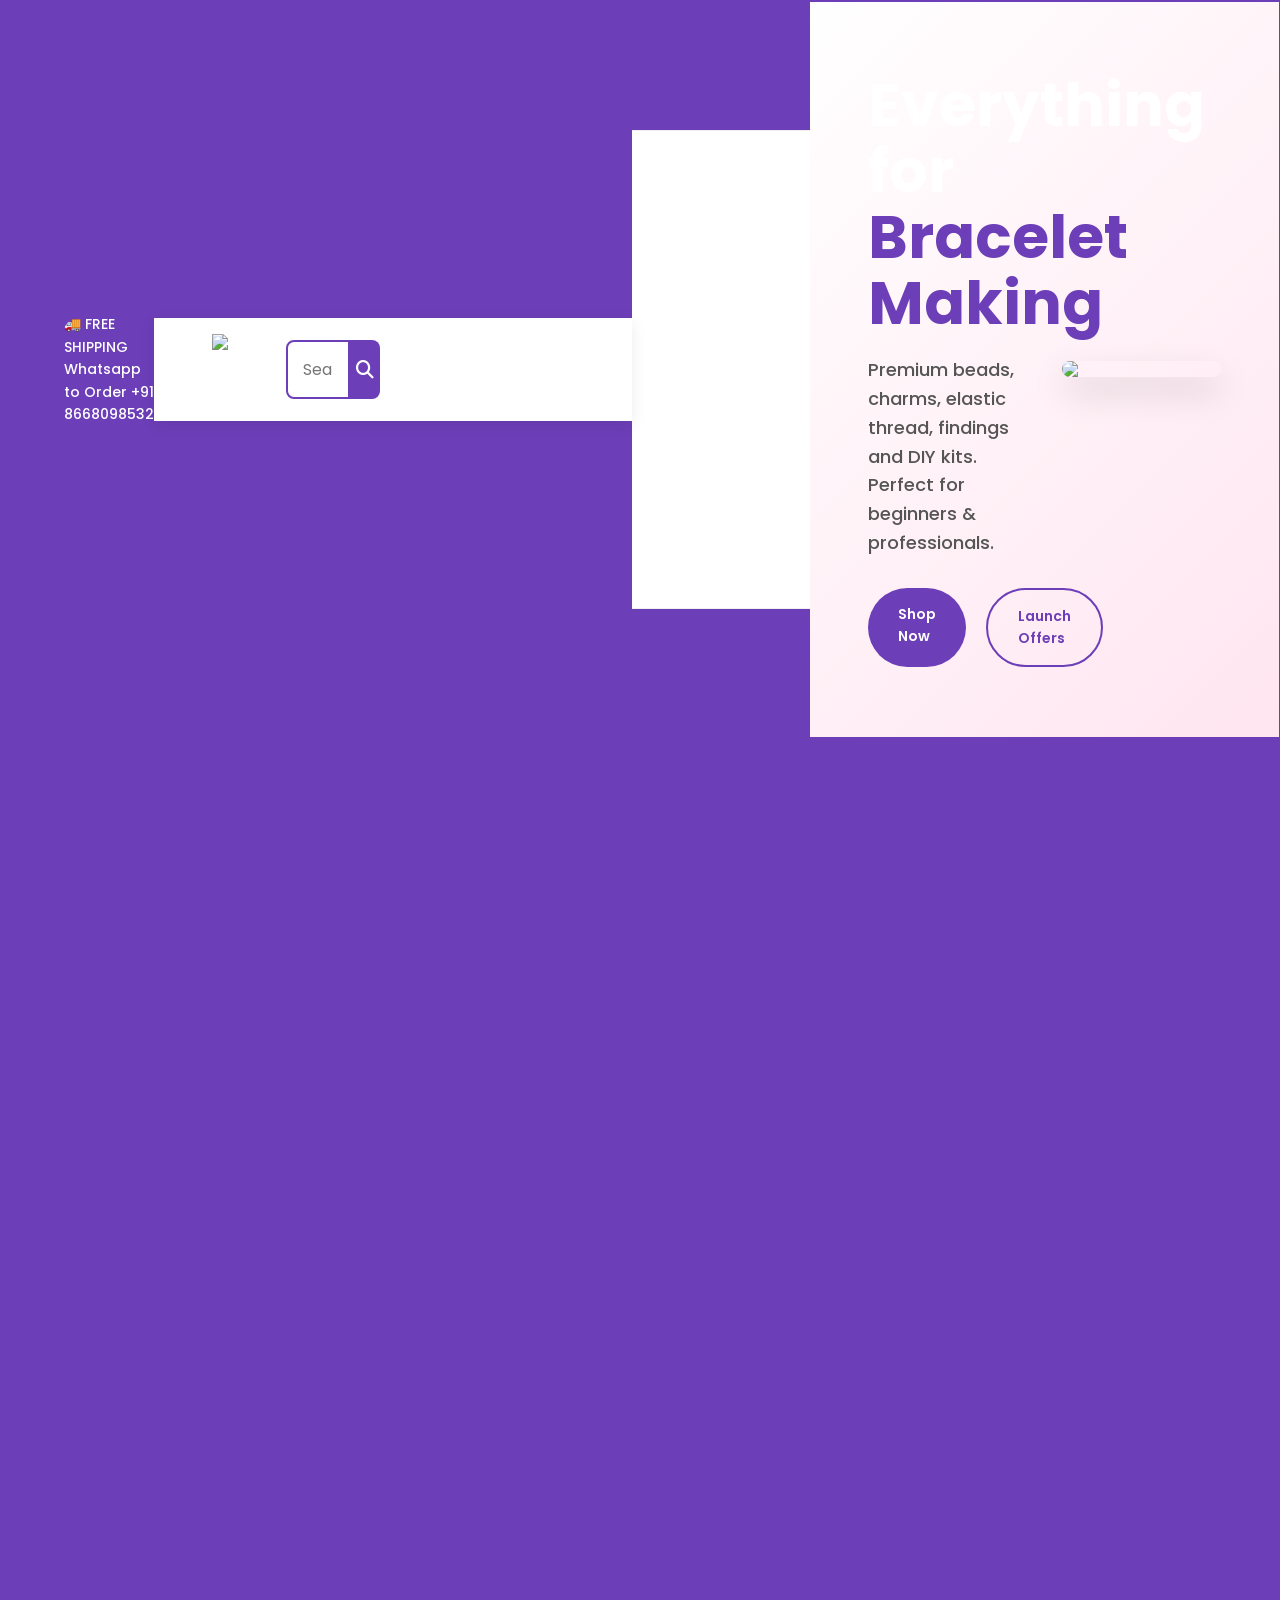
==== commit 588e8ea8: "Update index.html" ====
--- a/index.html
+++ b/index.html
@@ -27,17 +27,7 @@
 🚚 FREE SHIPPING Whatsapp to Order +91 8668098532
 </div>
 
-<div class="top-links">
-
-<a href="#">Track Order</a>
-
-<a href="#">Offers</a>
-
-<a href="#">Contact</a>
-
-</div>
-
-</div>
+
 
 <!-- HEADER -->
 
@@ -68,9 +58,6 @@
 
 <div>
 
-<i class="fa-regular fa-heart"></i>
-
-<p>Wishlist</p>
 
 </div>
 
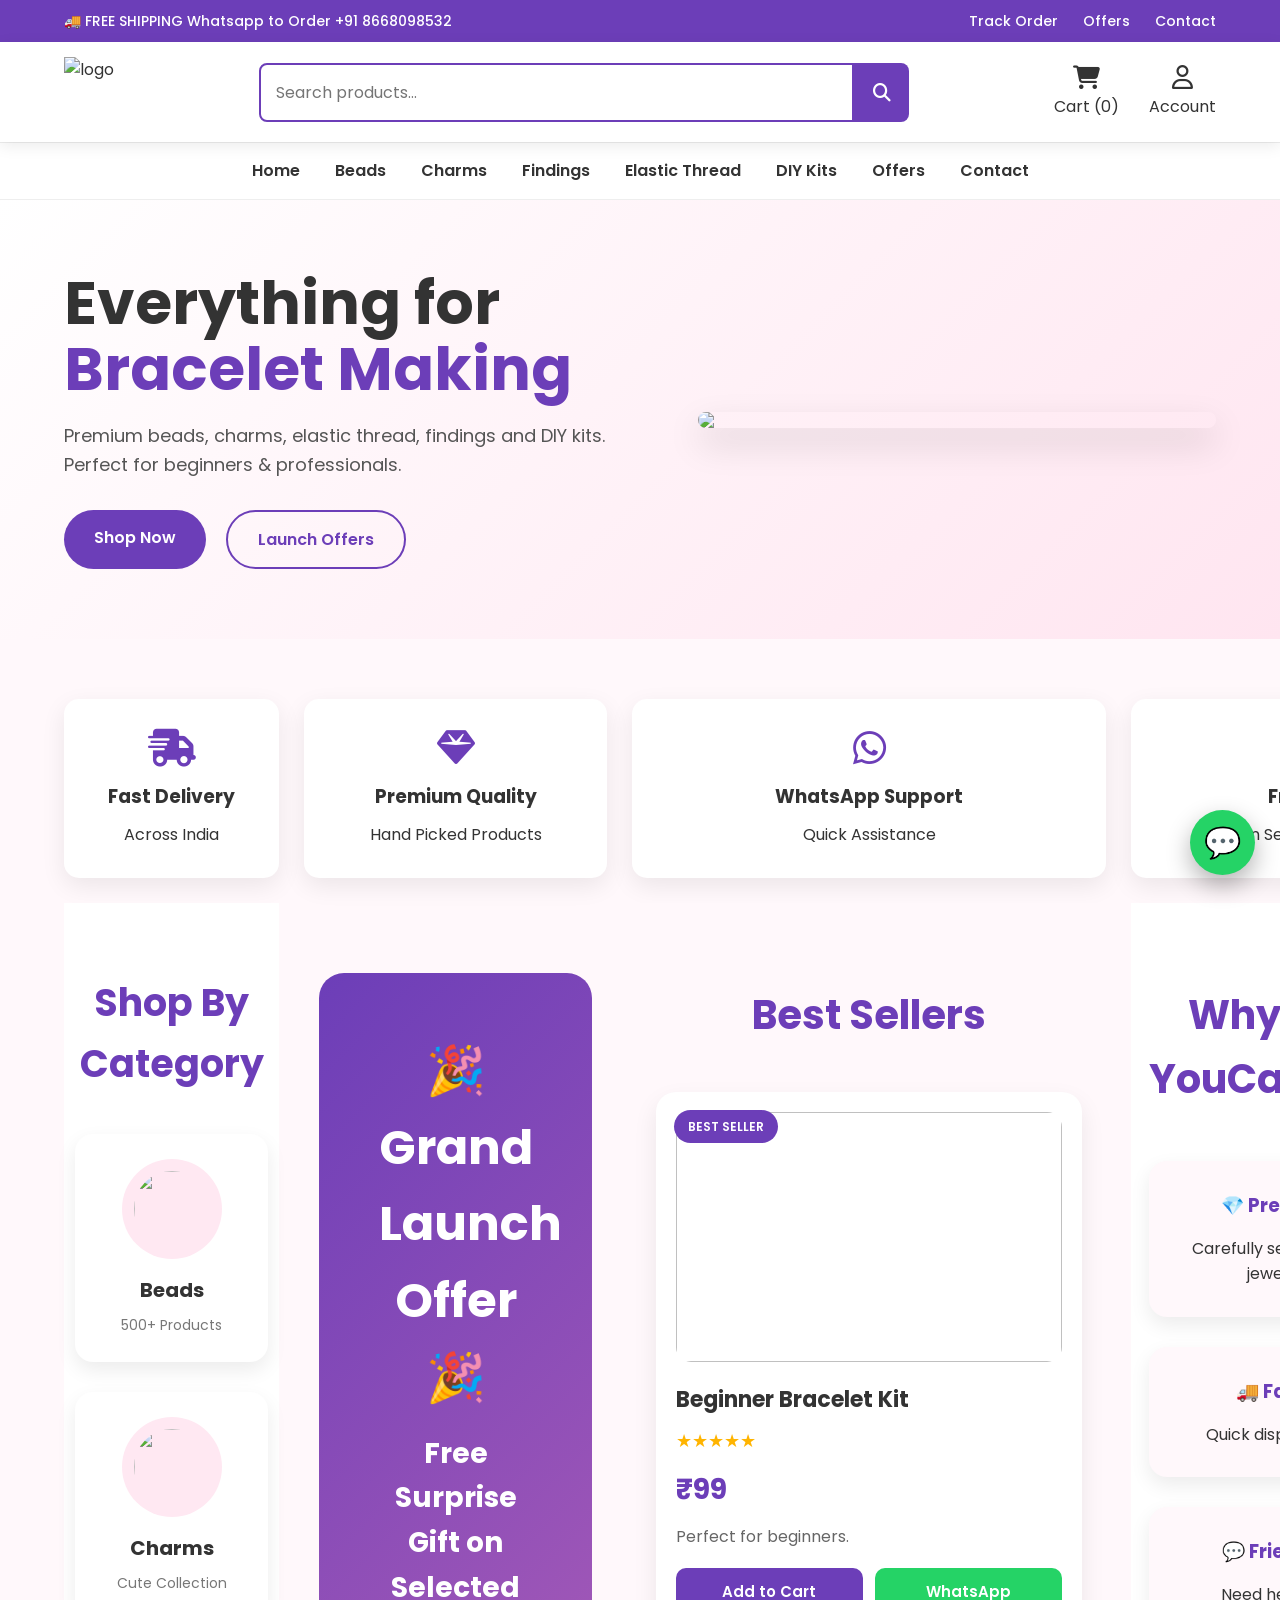
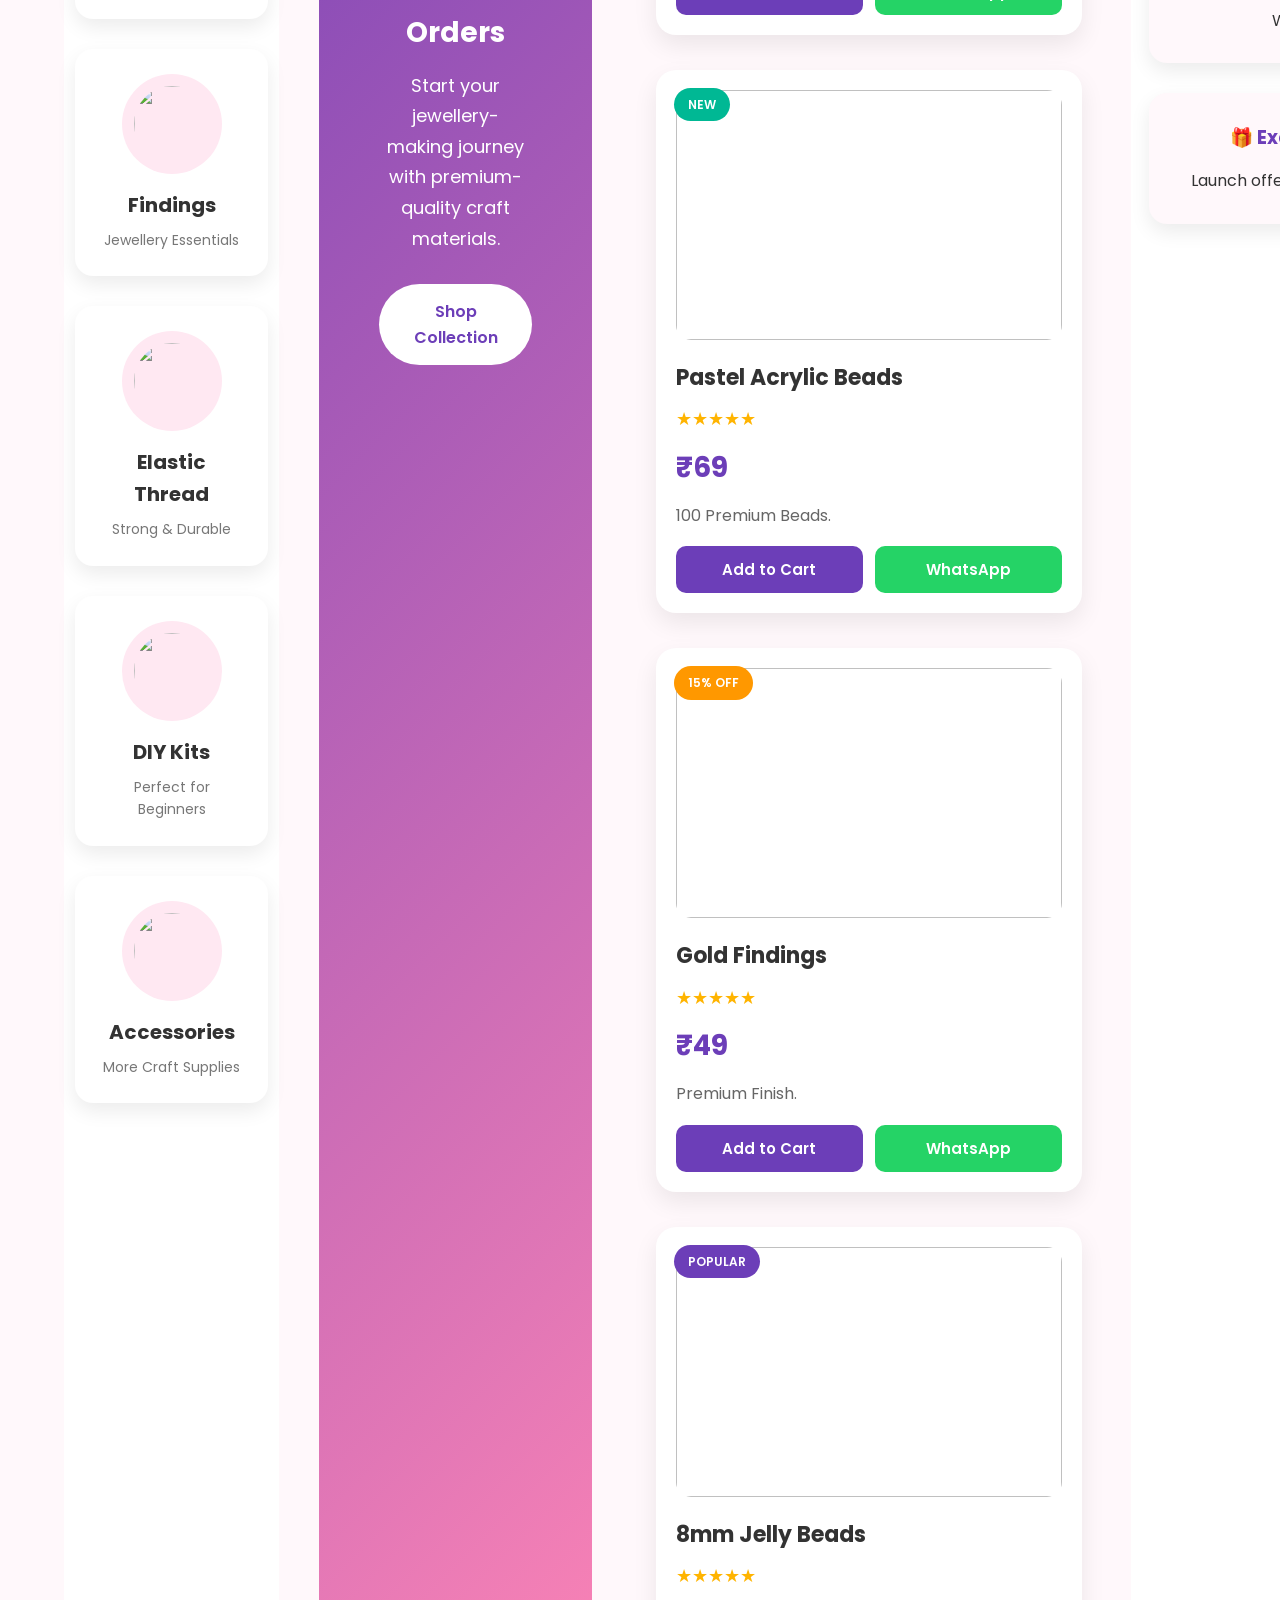
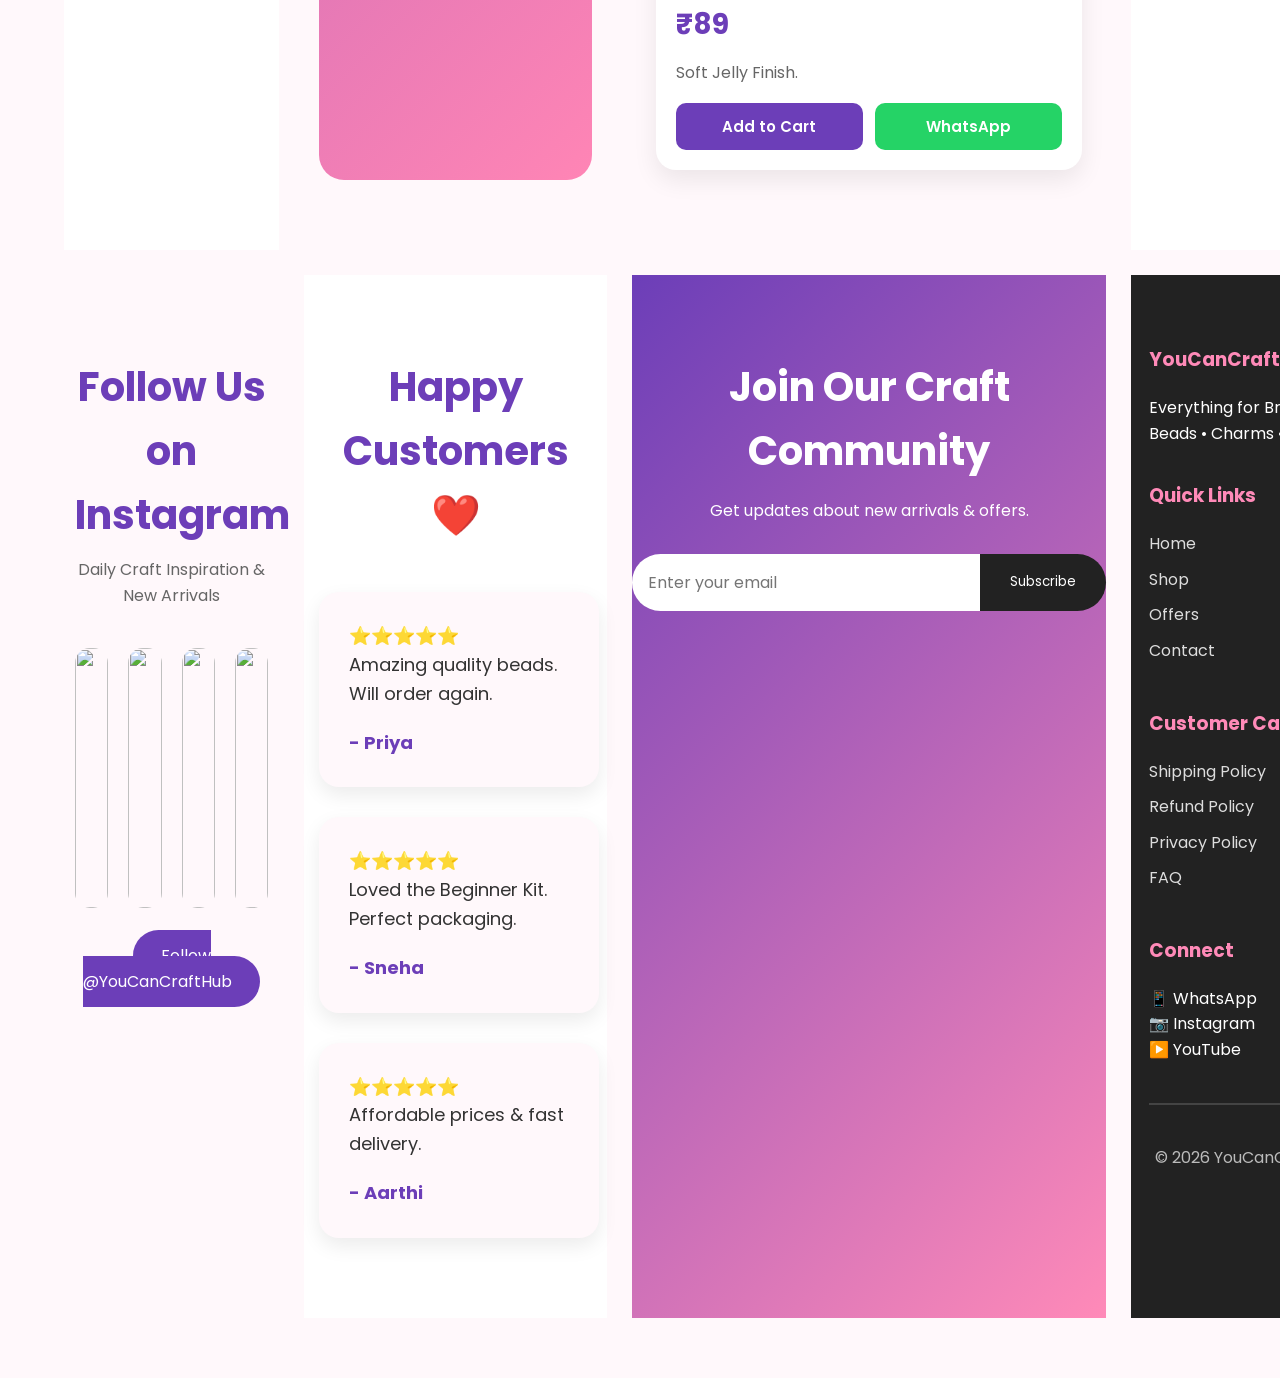
==== commit 98ddfc06: "Update index.html" ====
--- a/index.html
+++ b/index.html
@@ -27,7 +27,17 @@
 🚚 FREE SHIPPING Whatsapp to Order +91 8668098532
 </div>
 
-
+<div class="top-links">
+
+<a href="#">Track Order</a>
+
+<a href="#">Offers</a>
+
+<a href="#">Contact</a>
+
+</div>
+
+</div>
 
 <!-- HEADER -->
 
@@ -57,12 +67,6 @@
 <div class="header-icons">
 
 <div>
-
-
-</div>
-
-<div>
-
 <div onclick="location.href='cart.html'" style="cursor:pointer;">
 
 <i class="fa-solid fa-cart-shopping"></i>
@@ -754,7 +758,7 @@
 
 </a>
 
-<script src="js/app.js"></script>
+<script src="app.js"></script>
 
 </body>
 
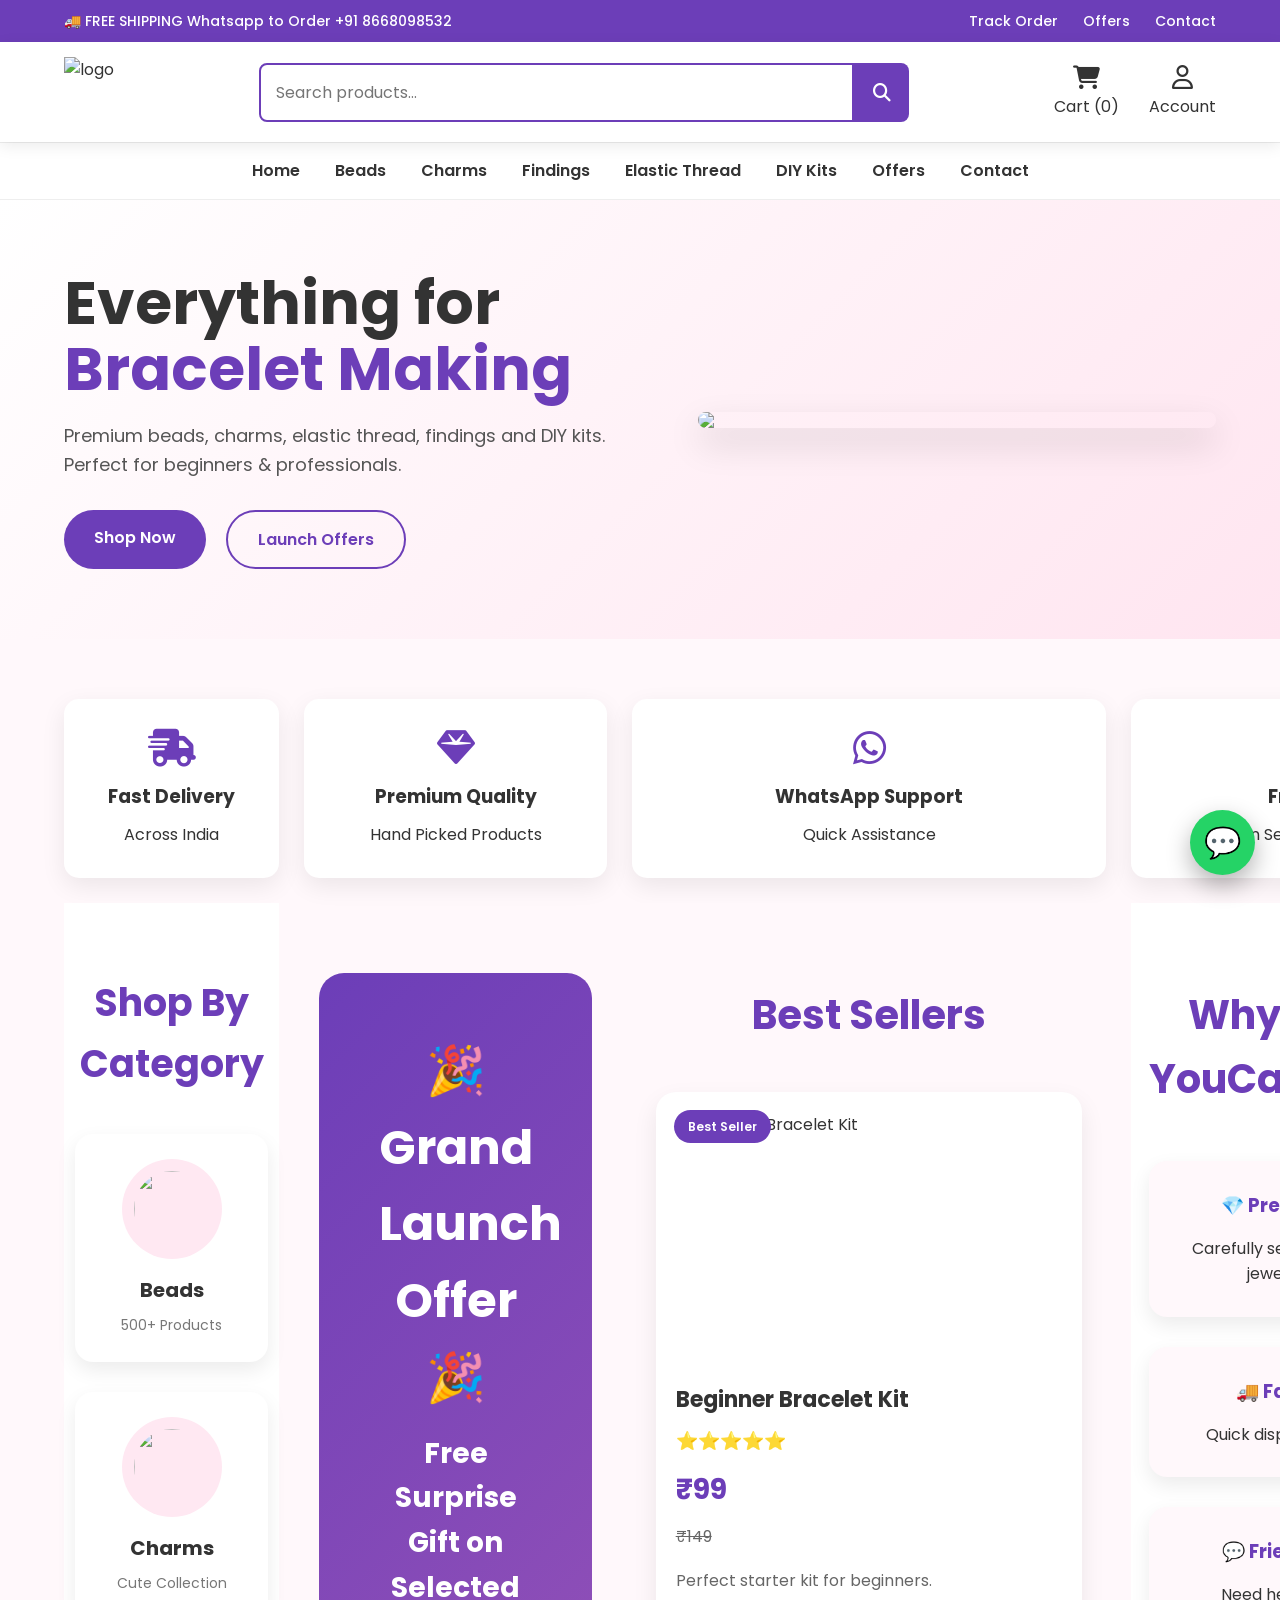
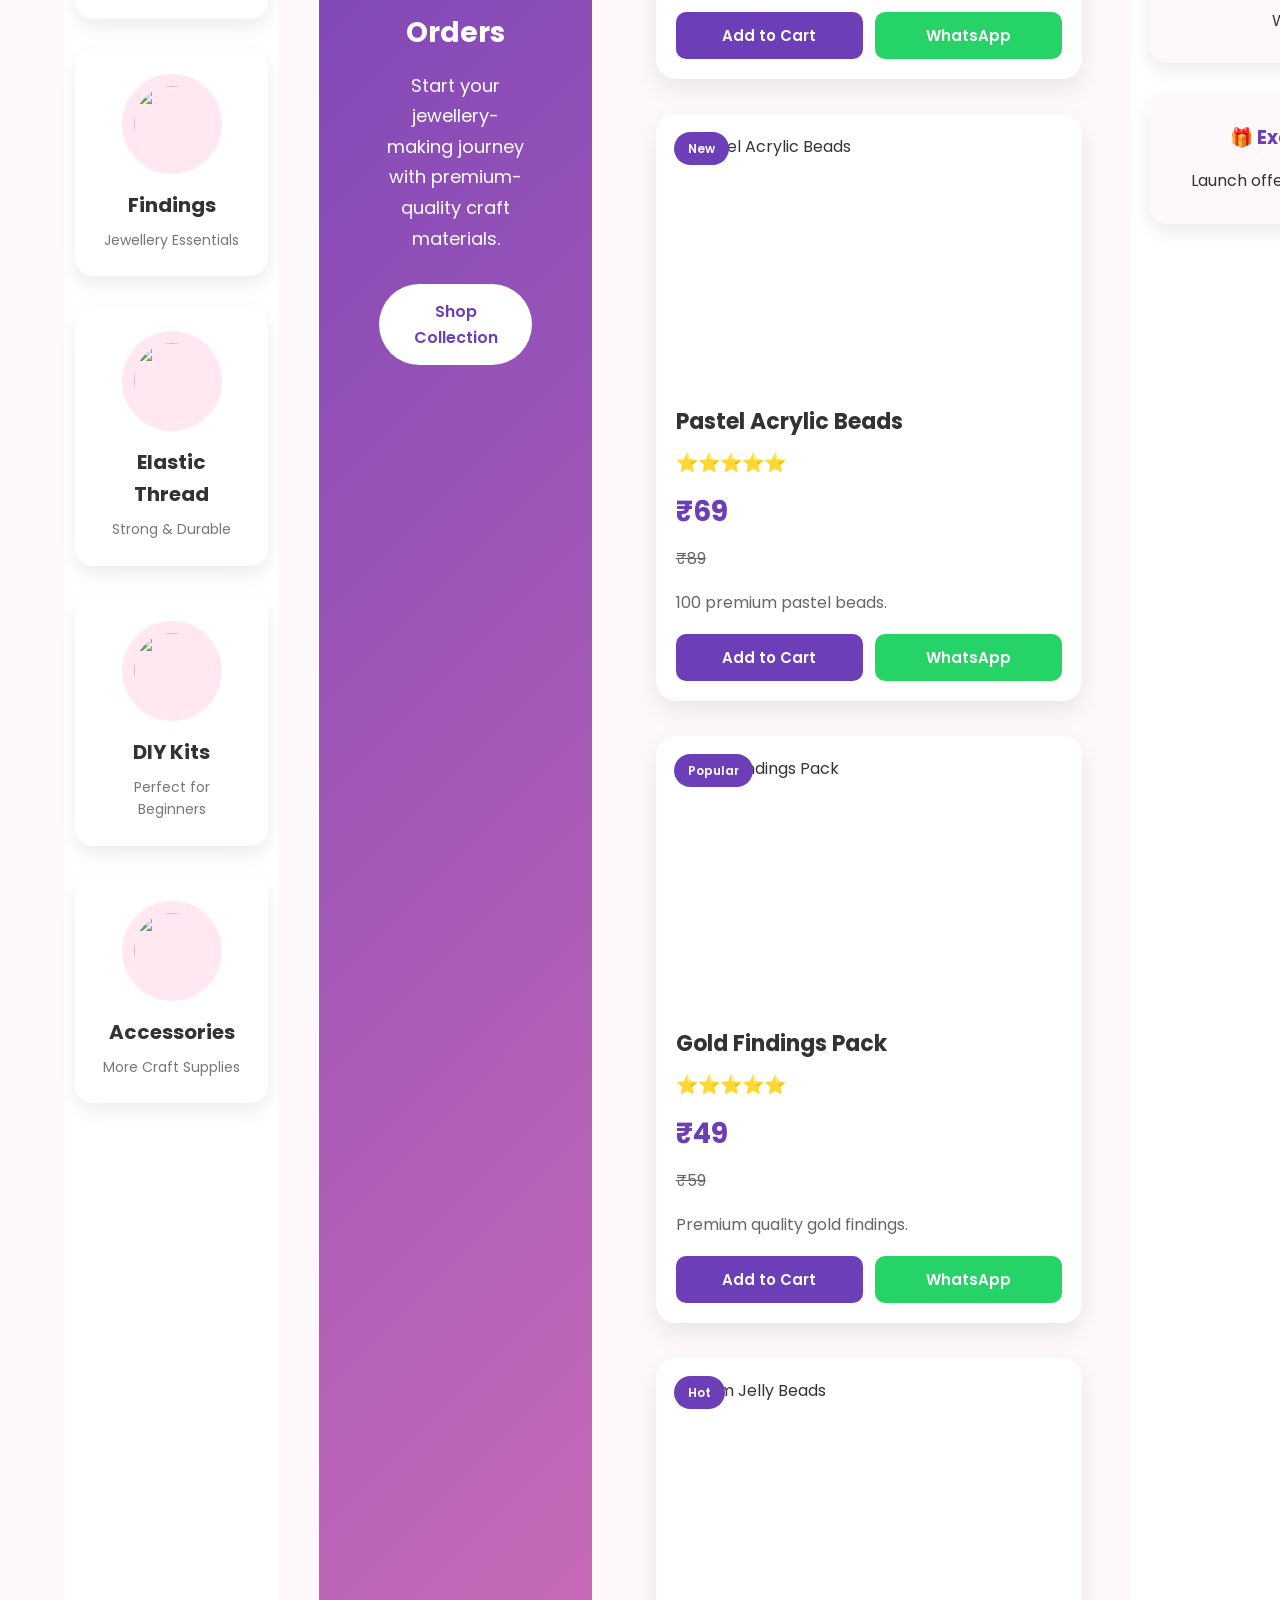
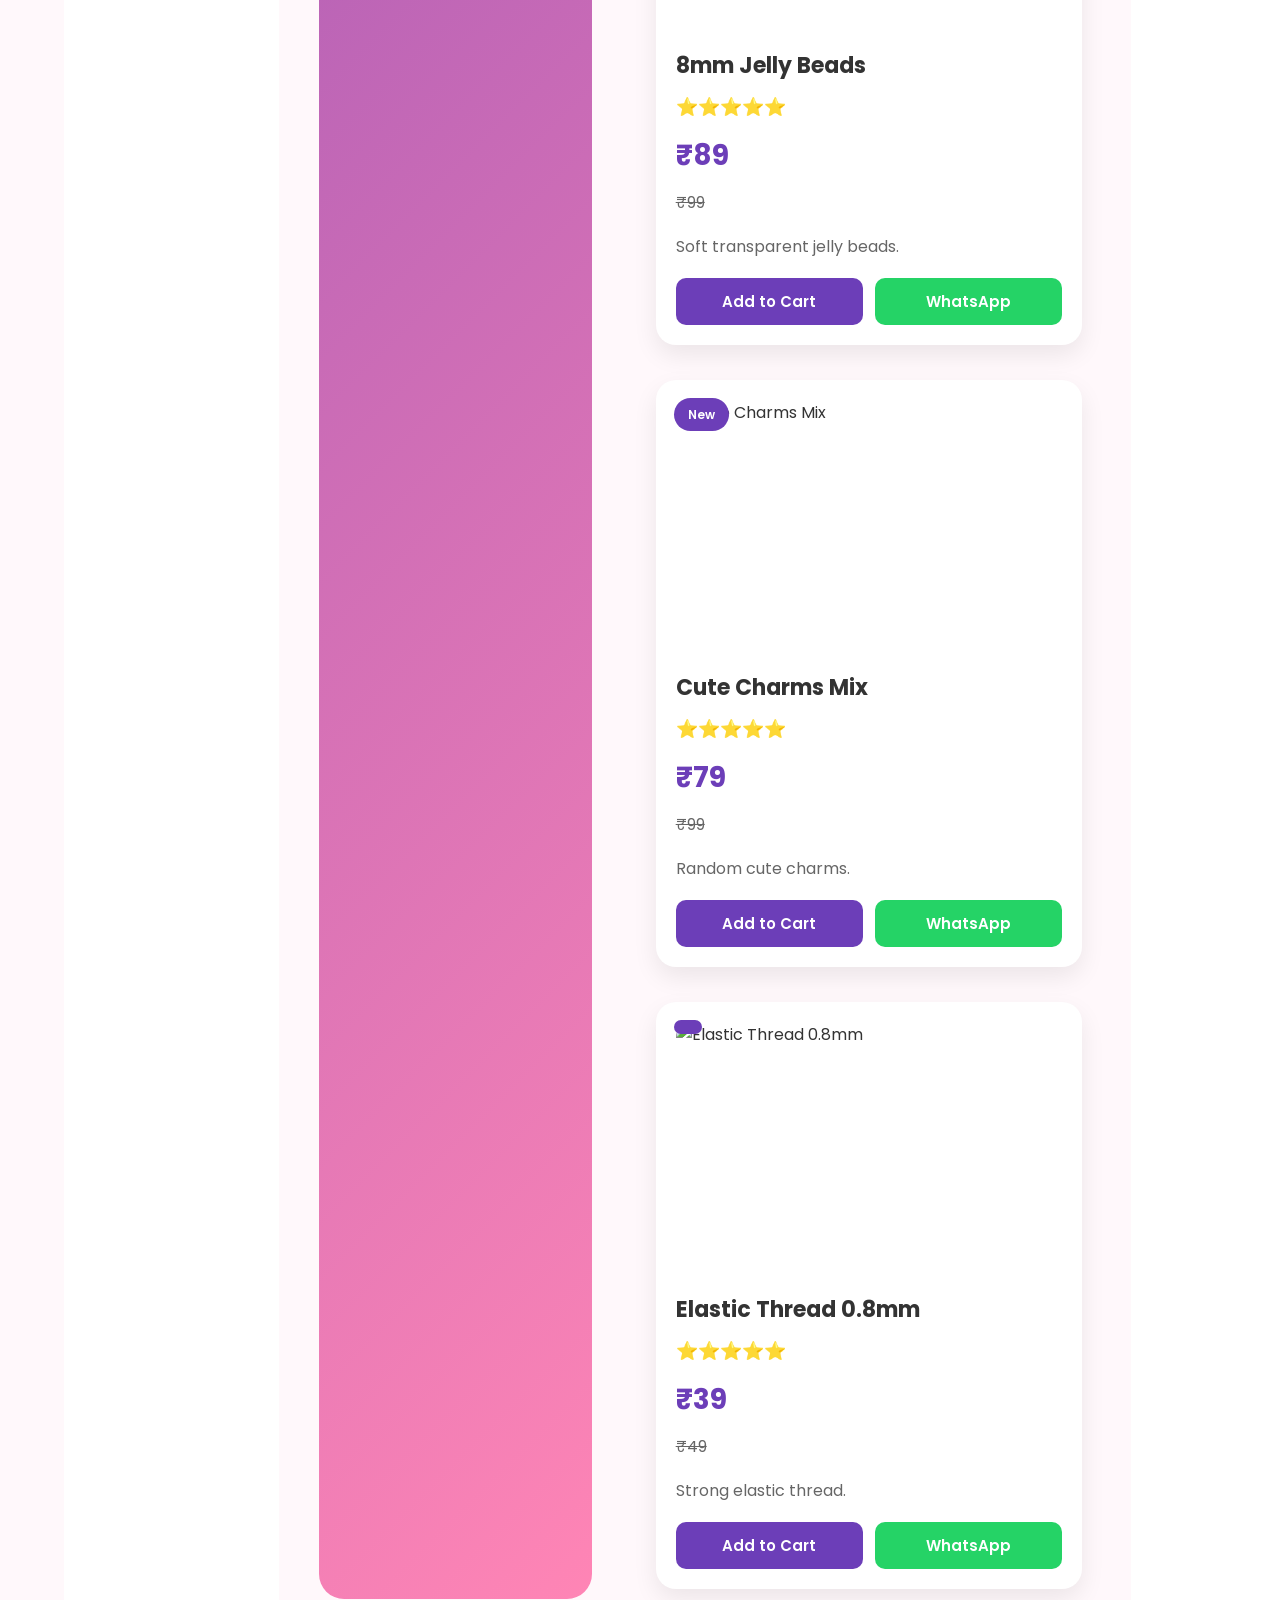
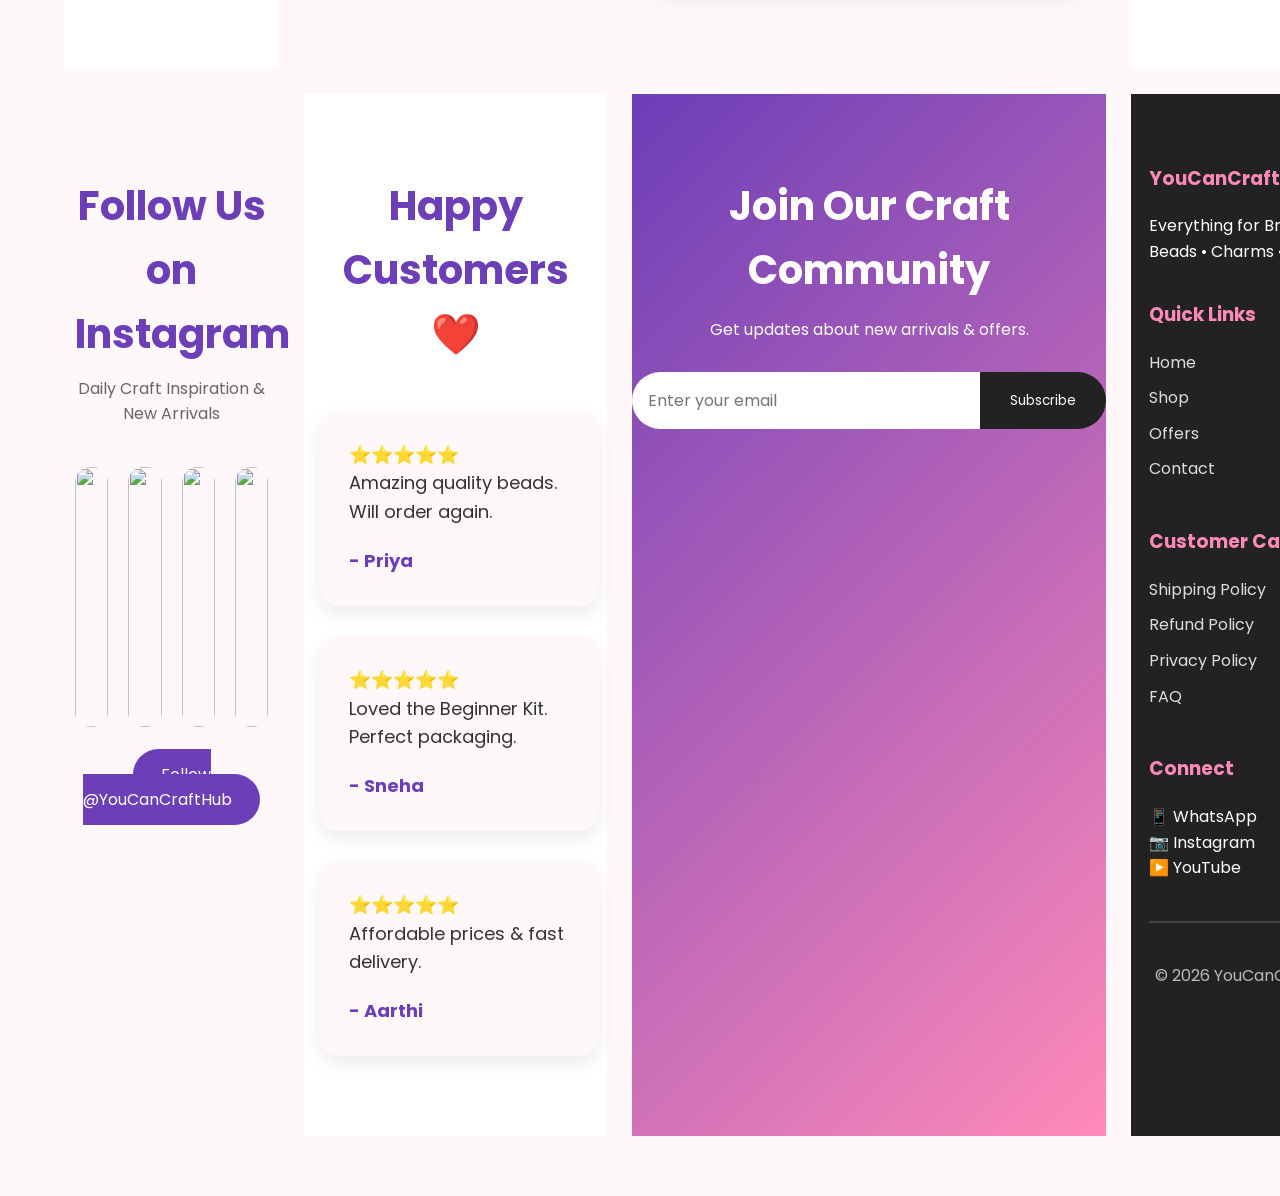
==== commit 8eea7a91: "Fix: Load all required scripts in correct order (products.js, app.js, script.js) to enable Add to Ca" ====
--- a/index.html
+++ b/index.html
@@ -73,7 +73,7 @@
 
 <p>
 Cart
-(<span id="cartCount">0</span>)
+(<span id="cart-count">0</span>)
 </p>
 
 </div>
@@ -758,11 +758,10 @@
 
 </a>
 
+<script src="js/products.js"></script>
 <script src="app.js"></script>
+<script src="script.js"></script>
 
 </body>
 
 </html>
-</section>
-
-<!-- PART 2 STARTS BELOW -->
